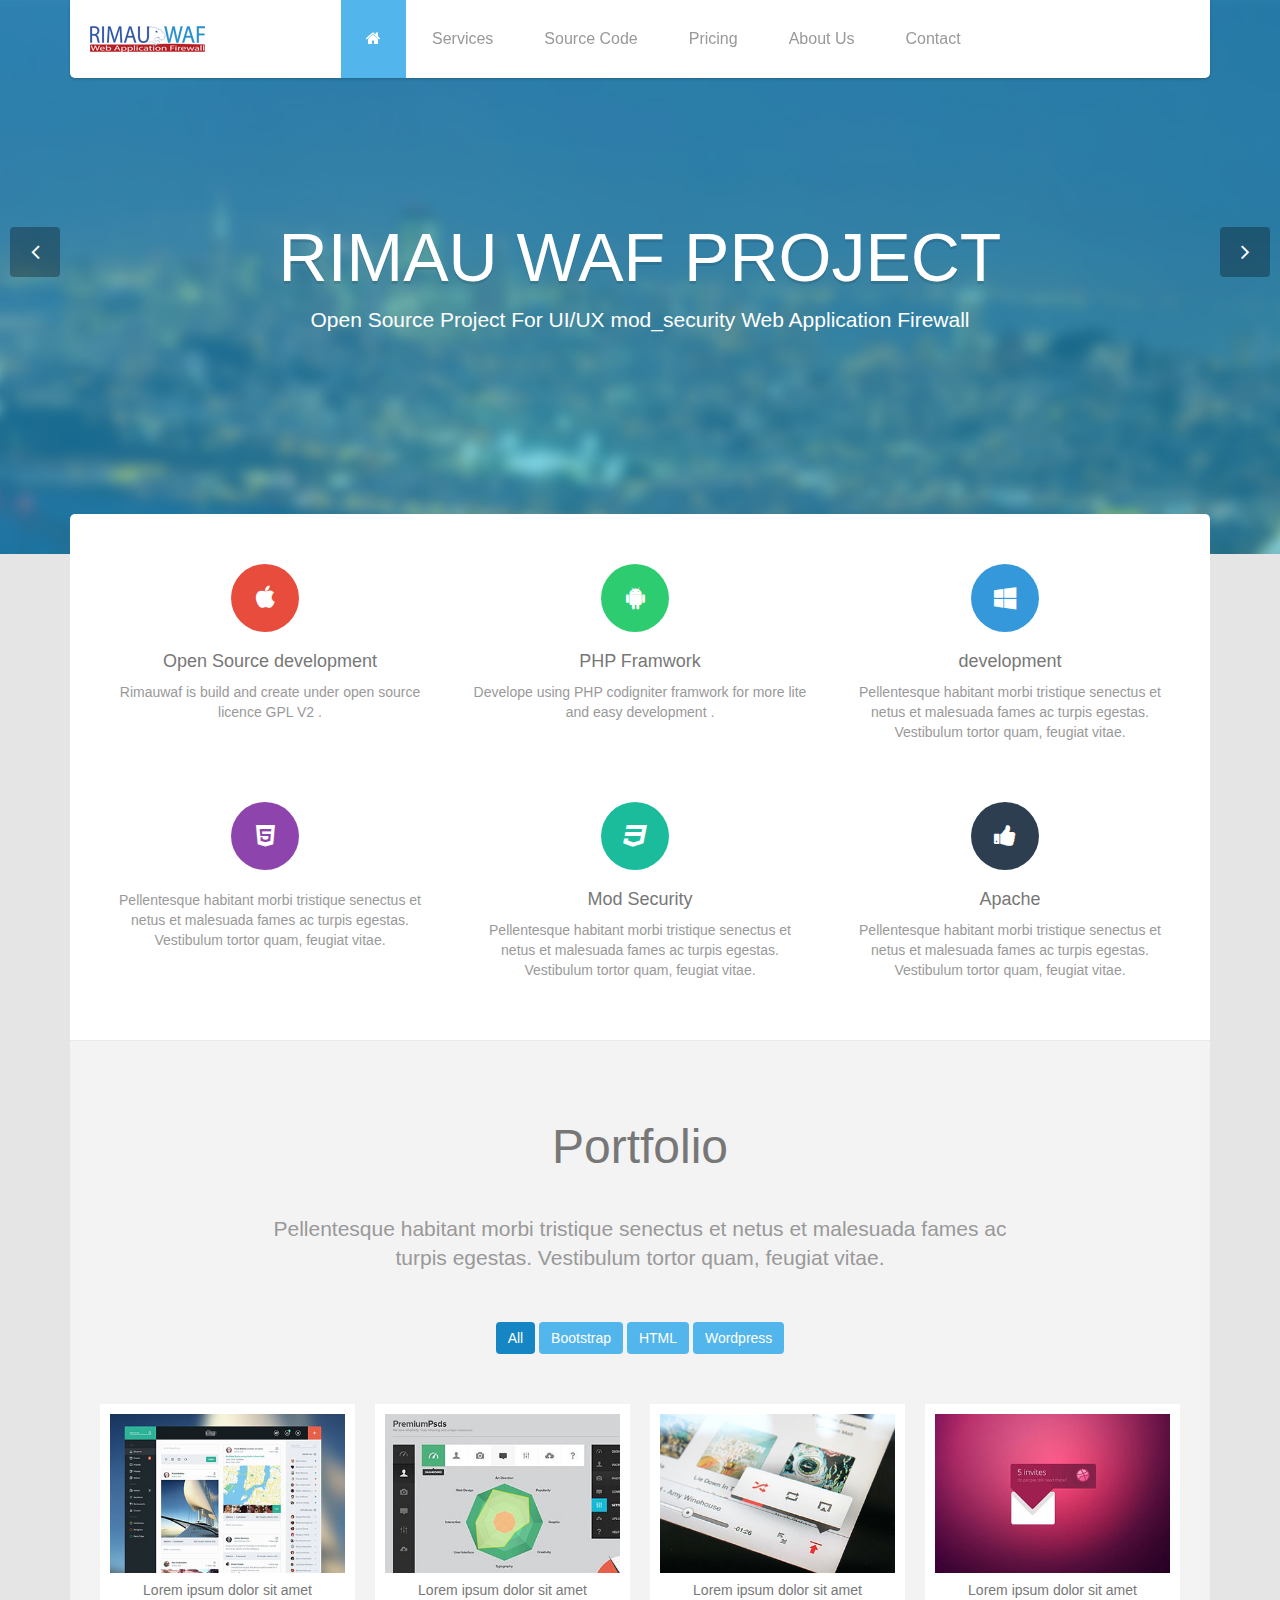
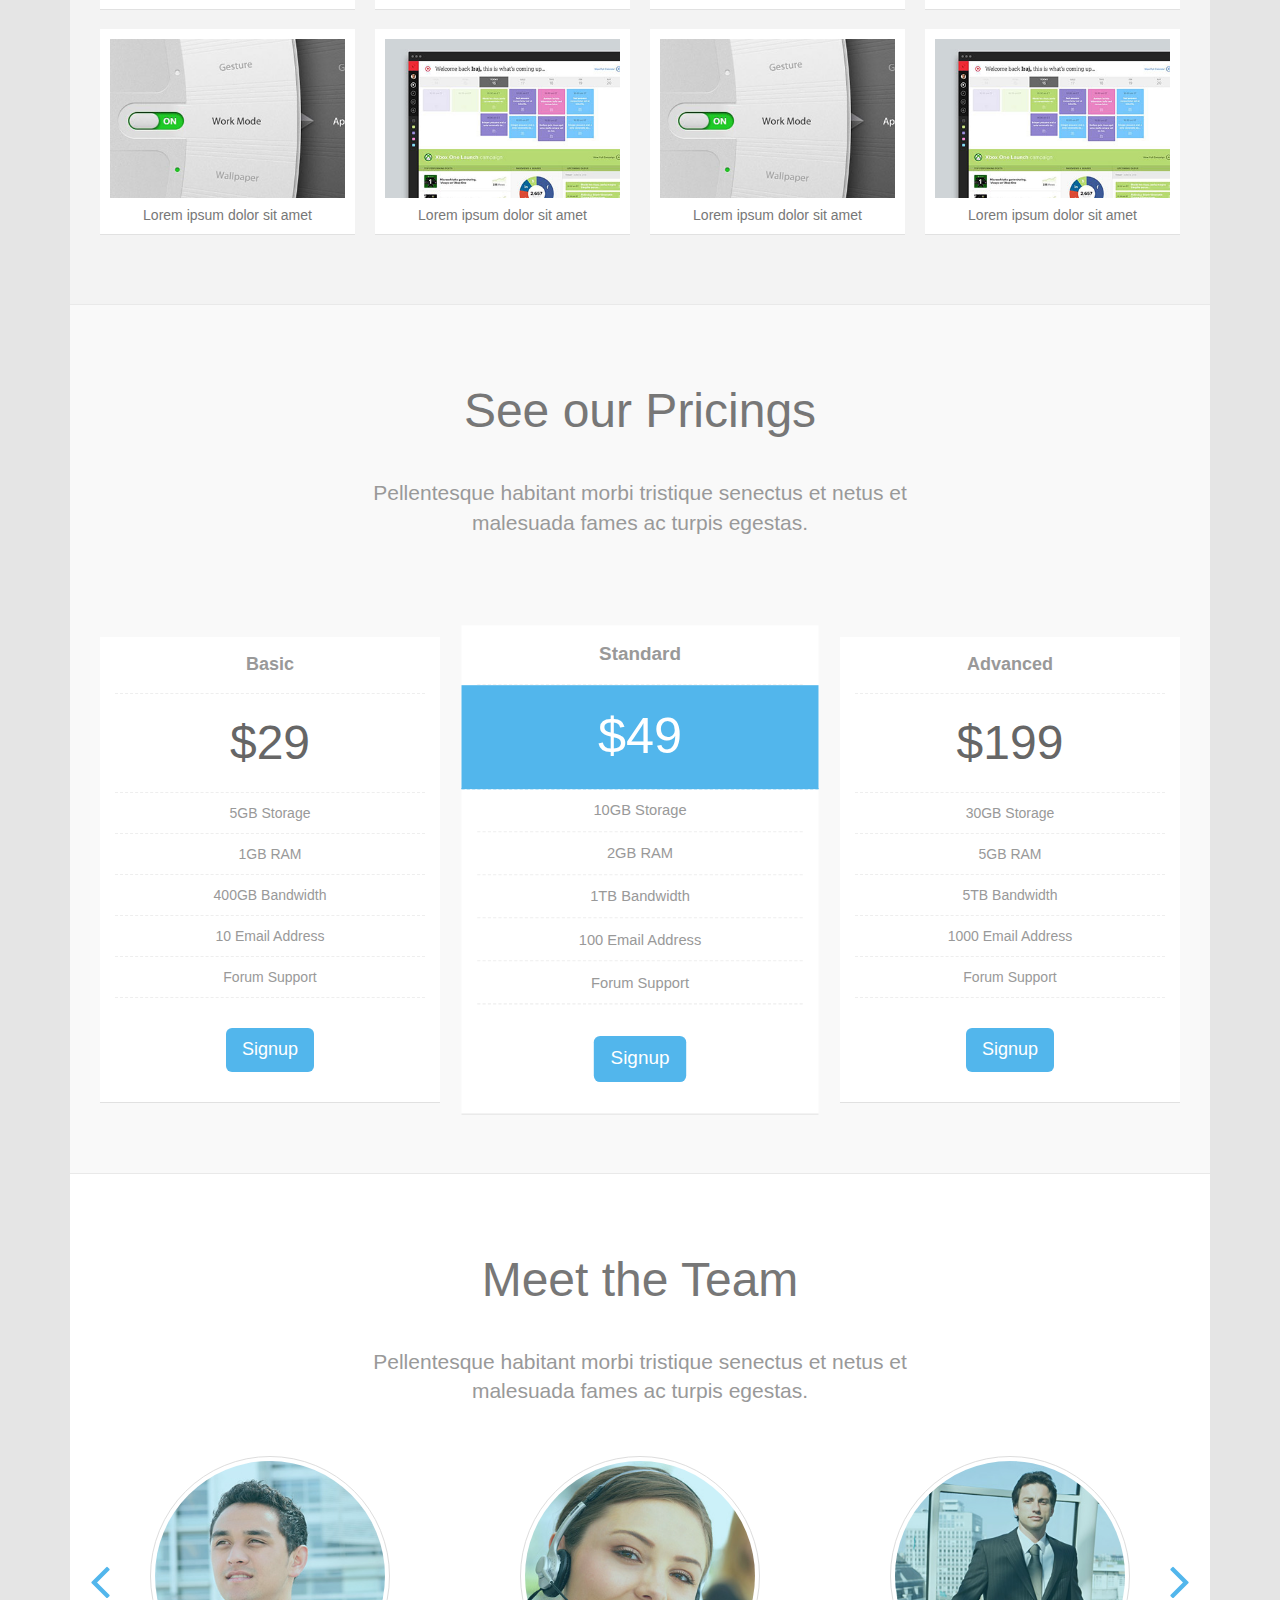
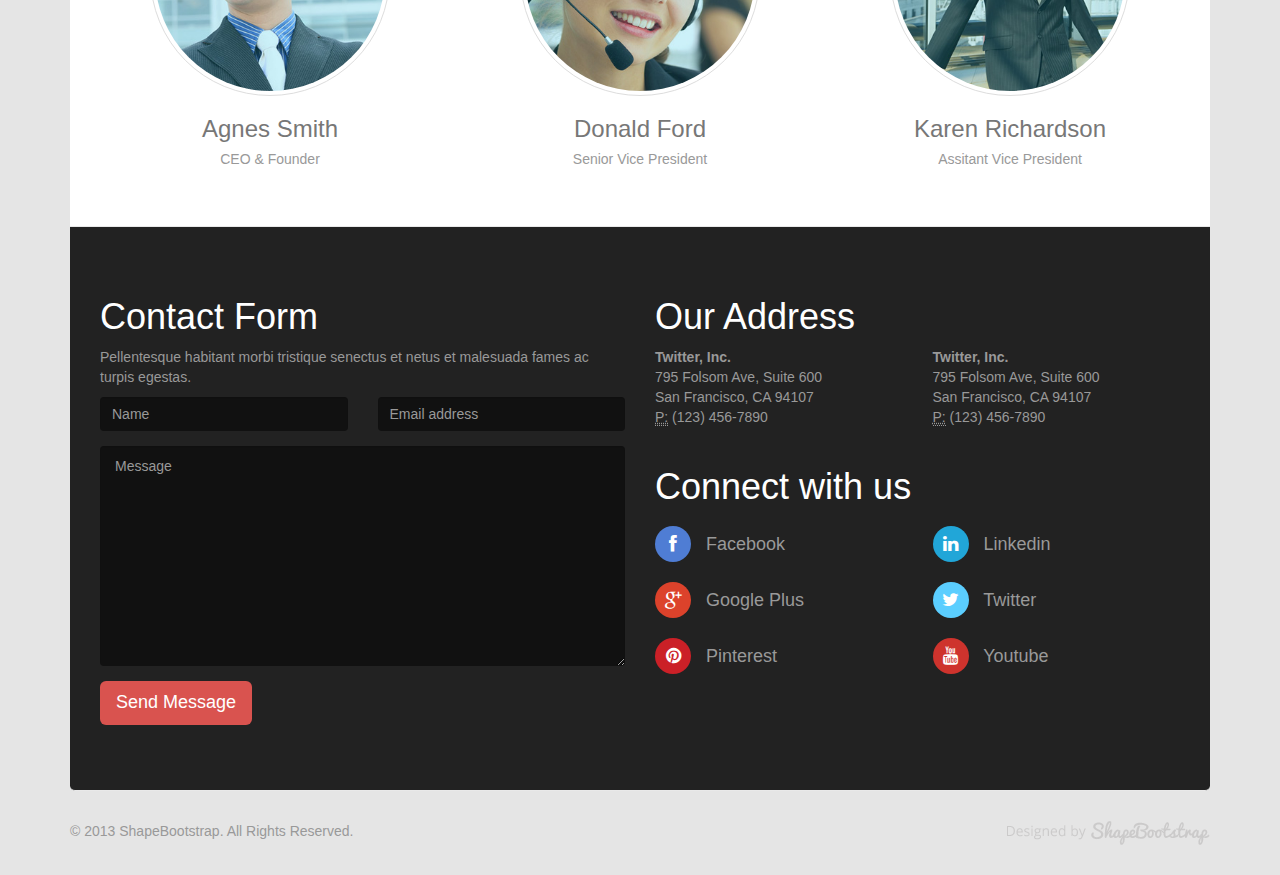
==== docs/index.html @ 344300c0 "new version" ====
<!DOCTYPE html>
<html lang="en">
<head>
    <meta charset="utf-8">
    <meta name="viewport" content="width=device-width, initial-scale=1.0">
    <meta name="description" content="">
    <meta name="author" content="">
    <title>Rimau Waf Project Page</title>
    <link href="css/bootstrap.min.css" rel="stylesheet">
    <link href="css/font-awesome.min.css" rel="stylesheet">
    <link href="css/prettyPhoto.css" rel="stylesheet">
    <link href="css/main.css" rel="stylesheet">
    <!--[if lt IE 9]>
    <script src="js/html5shiv.js"></script>
    <script src="js/respond.min.js"></script>
    <![endif]-->
    <link rel="shortcut icon" href="images/ico/favicon.ico">
    <link rel="apple-touch-icon-precomposed" sizes="144x144" href="images/ico/apple-touch-icon-144-precomposed.png">
    <link rel="apple-touch-icon-precomposed" sizes="114x114" href="images/ico/apple-touch-icon-114-precomposed.png">
    <link rel="apple-touch-icon-precomposed" sizes="72x72" href="images/ico/apple-touch-icon-72-precomposed.png">
    <link rel="apple-touch-icon-precomposed" href="images/ico/apple-touch-icon-57-precomposed.png">
</head><!--/head-->

<body data-spy="scroll" data-target="#navbar" data-offset="0">
    <header id="header" role="banner">
        <div class="container">
            <div id="navbar" class="navbar navbar-default">
                <div class="navbar-header">
                    <button type="button" class="navbar-toggle" data-toggle="collapse" data-target=".navbar-collapse">
                        <span class="sr-only">Toggle navigation</span>
                        <span class="icon-bar"></span>
                        <span class="icon-bar"></span>
                        <span class="icon-bar"></span>
                    </button>
                    <a class="navbar-brand" href="index.html"></a>
                </div>
                <div class="collapse navbar-collapse">
                    <ul class="nav navbar-nav">
                        <li class="active"><a href="#main-slider"><i class="icon-home"></i></a></li>
                        <li><a href="#services">Services</a></li>
                        <li><a href="#portfolio">Source Code</a></li>
                        <li><a href="#pricing">Pricing</a></li>
                        <li><a href="#about-us">About Us</a></li>
                        <li><a href="#contact">Contact</a></li>
                    </ul>
                </div>
            </div>
        </div>
    </header><!--/#header-->

    <section id="main-slider" class="carousel">
        <div class="carousel-inner">
            <div class="item active">
                <div class="container">
                    <div class="carousel-content">
                        <h1>RIMAU WAF PROJECT</h1>
                        <p class="lead">Open Source Project For UI/UX mod_security Web Application Firewall</p>
                    </div>
                </div>
            </div><!--/.item-->
            <div class="item">
                <div class="container">
                    <div class="carousel-content">
                        <h1>tunnelbiz.com</h1>
                        <p class="lead"> Open Source project by tunnelbiz <br>malaysia</p>
                    </div>
                </div>
            </div><!--/.item-->
        </div><!--/.carousel-inner-->
        <a class="prev" href="#main-slider" data-slide="prev"><i class="icon-angle-left"></i></a>
        <a class="next" href="#main-slider" data-slide="next"><i class="icon-angle-right"></i></a>
    </section><!--/#main-slider-->

    <section id="services">
        <div class="container">
            <div class="box first">
                <div class="row">
                    <div class="col-md-4 col-sm-6">
                        <div class="center">
                            <i class="icon-apple icon-md icon-color1"></i>
                            <h4>Open Source development</h4>
                            <p>Rimauwaf is build and create under open source licence GPL V2 .</p>
                        </div>
                    </div><!--/.col-md-4-->
                    <div class="col-md-4 col-sm-6">
                        <div class="center">
                            <i class="icon-android icon-md icon-color2"></i>
                            <h4> PHP Framwork </h4>
                            <p>Develope using PHP codigniter framwork for more lite and easy development .</p>
                        </div>
                    </div><!--/.col-md-4-->
                    <div class="col-md-4 col-sm-6">
                        <div class="center">
                            <i class="icon-windows icon-md icon-color3"></i>
                            <h4> development</h4>
                            <p>Pellentesque habitant morbi tristique senectus et netus et malesuada fames ac turpis egestas. Vestibulum tortor quam, feugiat vitae.</p>
                        </div>
                    </div><!--/.col-md-4-->
                    <div class="col-md-4 col-sm-6">
                        <div class="center">
                            <i class="icon-html5 icon-md icon-color4"></i>
                            <h4></h4>
                            <p>Pellentesque habitant morbi tristique senectus et netus et malesuada fames ac turpis egestas. Vestibulum tortor quam, feugiat vitae.</p>
                        </div>
                    </div><!--/.col-md-4-->
                    <div class="col-md-4 col-sm-6">
                        <div class="center">
                            <i class="icon-css3 icon-md icon-color5"></i>
                            <h4>Mod Security</h4>
                            <p>Pellentesque habitant morbi tristique senectus et netus et malesuada fames ac turpis egestas. Vestibulum tortor quam, feugiat vitae.</p>
                        </div>
                    </div><!--/.col-md-4-->
                    <div class="col-md-4 col-sm-6">
                        <div class="center">
                            <i class="icon-thumbs-up icon-md icon-color6"></i>
                            <h4>Apache</h4>
                            <p>Pellentesque habitant morbi tristique senectus et netus et malesuada fames ac turpis egestas. Vestibulum tortor quam, feugiat vitae.</p>
                        </div>
                    </div><!--/.col-md-4-->
                </div><!--/.row-->
            </div><!--/.box-->
        </div><!--/.container-->
    </section><!--/#services-->

    <section id="portfolio">
        <div class="container">
            <div class="box">
                <div class="center gap">
                    <h2>Portfolio</h2>
                    <p class="lead">Pellentesque habitant morbi tristique senectus et netus et malesuada fames ac<br>turpis egestas. Vestibulum tortor quam, feugiat vitae.</p>
                </div><!--/.center-->
                <ul class="portfolio-filter">
                    <li><a class="btn btn-primary active" href="#" data-filter="*">All</a></li>
                    <li><a class="btn btn-primary" href="#" data-filter=".bootstrap">Bootstrap</a></li>
                    <li><a class="btn btn-primary" href="#" data-filter=".html">HTML</a></li>
                    <li><a class="btn btn-primary" href="#" data-filter=".wordpress">Wordpress</a></li>
                </ul><!--/#portfolio-filter-->
                <ul class="portfolio-items col-4">
                    <li class="portfolio-item apps">
                        <div class="item-inner">
                            <div class="portfolio-image">
                                <img src="images/portfolio/thumb/item1.jpg" alt="">
                                <div class="overlay">
                                    <a class="preview btn btn-danger" title="Lorem ipsum dolor sit amet" href="images/portfolio/full/item1.jpg"><i class="icon-eye-open"></i></a>             
                                </div>
                            </div>
                            <h5>Lorem ipsum dolor sit amet</h5>
                        </div>
                    </li><!--/.portfolio-item-->
                    <li class="portfolio-item joomla bootstrap">
                        <div class="item-inner">
                            <div class="portfolio-image">
                                <img src="images/portfolio/thumb/item2.jpg" alt="">
                                <div class="overlay">
                                    <a class="preview btn btn-danger" title="Lorem ipsum dolor sit amet" href="images/portfolio/full/item2.jpg"><i class="icon-eye-open"></i></a>  
                                </div>
                            </div> 
                            <h5>Lorem ipsum dolor sit amet</h5>         
                        </div>
                    </li><!--/.portfolio-item-->
                    <li class="portfolio-item bootstrap wordpress">
                        <div class="item-inner">
                            <div class="portfolio-image">
                                <img src="images/portfolio/thumb/item3.jpg" alt="">
                                <div class="overlay">
                                    <a class="preview btn btn-danger" title="Lorem ipsum dolor sit amet" href="images/portfolio/full/item3.jpg"><i class="icon-eye-open"></i></a>        
                                </div> 
                            </div>
                            <h5>Lorem ipsum dolor sit amet</h5>          
                        </div>           
                    </li><!--/.portfolio-item-->
                    <li class="portfolio-item joomla wordpress apps">
                        <div class="item-inner">
                            <div class="portfolio-image">
                                <img src="images/portfolio/thumb/item4.jpg" alt="">
                                <div class="overlay">
                                    <a class="preview btn btn-danger" title="Lorem ipsum dolor sit amet" href="images/portfolio/full/item4.jpg"><i class="icon-eye-open"></i></a>          
                                </div>   
                            </div>
                            <h5>Lorem ipsum dolor sit amet</h5>        
                        </div>           
                    </li><!--/.portfolio-item-->
                    <li class="portfolio-item joomla html">
                        <div class="item-inner">
                            <div class="portfolio-image">
                                <img src="images/portfolio/thumb/item5.jpg" alt="">
                                <div class="overlay">
                                    <a class="preview btn btn-danger" title="Lorem ipsum dolor sit amet" href="images/portfolio/full/item5.jpg"><i class="icon-eye-open"></i></a>          
                                </div>  
                            </div>
                            <h5>Lorem ipsum dolor sit amet</h5>  
                        </div>       
                    </li><!--/.portfolio-item-->
                    <li class="portfolio-item wordpress html">
                        <div class="item-inner">
                            <div class="portfolio-image">
                                <img src="images/portfolio/thumb/item6.jpg" alt="">
                                <div class="overlay">
                                    <a class="preview btn btn-danger" title="Lorem ipsum dolor sit amet" href="images/portfolio/full/item6.jpg"><i class="icon-eye-open"></i></a>           
                                </div>  
                            </div>
                            <h5>Lorem ipsum dolor sit amet</h5>         
                        </div>           
                    </li><!--/.portfolio-item-->
                    <li class="portfolio-item joomla html">
                        <div class="item-inner">
                            <div class="portfolio-image">
                                <img src="images/portfolio/thumb/item5.jpg" alt="">
                                <div class="overlay">
                                    <a class="preview btn btn-danger" title="Lorem ipsum dolor sit amet" href="images/portfolio/full/item5.jpg"><i class="icon-eye-open"></i></a>          
                                </div>  
                            </div>
                            <h5>Lorem ipsum dolor sit amet</h5>  
                        </div>       
                    </li><!--/.portfolio-item-->
                    <li class="portfolio-item wordpress html">
                        <div class="item-inner">
                            <div class="portfolio-image">
                                <img src="images/portfolio/thumb/item6.jpg" alt="">
                                <div class="overlay">
                                    <a class="preview btn btn-danger" title="Lorem ipsum dolor sit amet" href="images/portfolio/full/item6.jpg"><i class="icon-eye-open"></i></a>           
                                </div>   
                            </div>
                            <h5>Lorem ipsum dolor sit amet</h5>        
                        </div>         
                    </li><!--/.portfolio-item-->
                </ul>   
            </div><!--/.box-->
        </div><!--/.container-->
    </section><!--/#portfolio-->

    <section id="pricing">
        <div class="container">
            <div class="box">
                <div class="center">
                    <h2>See our Pricings</h2>
                    <p class="lead">Pellentesque habitant morbi tristique senectus et netus et <br>malesuada fames ac turpis egestas.</p>
                </div><!--/.center-->   
                <div class="big-gap"></div>
                <div id="pricing-table" class="row">
                    <div class="col-sm-4">
                        <ul class="plan">
                            <li class="plan-name">Basic</li>
                            <li class="plan-price">$29</li>
                            <li>5GB Storage</li>
                            <li>1GB RAM</li>
                            <li>400GB Bandwidth</li>
                            <li>10 Email Address</li>
                            <li>Forum Support</li>
                            <li class="plan-action"><a href="#" class="btn btn-primary btn-lg">Signup</a></li>
                        </ul>
                    </div><!--/.col-sm-4-->
                    <div class="col-sm-4">
                        <ul class="plan featured">
                            <li class="plan-name">Standard</li>
                            <li class="plan-price">$49</li>
                            <li>10GB Storage</li>
                            <li>2GB RAM</li>
                            <li>1TB Bandwidth</li>
                            <li>100 Email Address</li>
                            <li>Forum Support</li>
                            <li class="plan-action"><a href="#" class="btn btn-primary btn-lg">Signup</a></li>
                        </ul>
                    </div><!--/.col-sm-4-->
                    <div class="col-sm-4">
                        <ul class="plan">
                            <li class="plan-name">Advanced</li>
                            <li class="plan-price">$199</li>
                            <li>30GB Storage</li>
                            <li>5GB RAM</li>
                            <li>5TB Bandwidth</li>
                            <li>1000 Email Address</li>
                            <li>Forum Support</li>
                            <li class="plan-action"><a href="#" class="btn btn-primary btn-lg">Signup</a></li>
                        </ul>
                    </div><!--/.col-sm-4-->
                </div> 
            </div> 
        </div>
    </section><!--/#pricing-->

    <section id="about-us">
        <div class="container">
            <div class="box">
                <div class="center">
                    <h2>Meet the Team</h2>
                    <p class="lead">Pellentesque habitant morbi tristique senectus et netus et<br>malesuada fames ac turpis egestas.</p>
                </div>
                <div class="gap"></div>
                <div id="team-scroller" class="carousel scale">
                    <div class="carousel-inner">
                        <div class="item active">
                            <div class="row">
                                <div class="col-sm-4">
                                    <div class="member">
                                        <p><img class="img-responsive img-thumbnail img-circle" src="images/team1.jpg" alt="" ></p>
                                        <h3>Agnes Smith<small class="designation">CEO &amp; Founder</small></h3>
                                    </div>
                                </div>
                                <div class="col-sm-4">
                                    <div class="member">
                                        <p><img class="img-responsive img-thumbnail img-circle" src="images/team2.jpg" alt="" ></p>
                                        <h3>Donald Ford<small class="designation">Senior Vice President</small></h3>
                                    </div>
                                </div>        
                                <div class="col-sm-4">
                                    <div class="member">
                                        <p><img class="img-responsive img-thumbnail img-circle" src="images/team3.jpg" alt="" ></p>
                                        <h3>Karen Richardson<small class="designation">Assitant Vice President</small></h3>
                                    </div>
                                </div>
                            </div>
                        </div>
                        <div class="item">
                            <div class="row">
                                <div class="col-sm-4">
                                    <div class="member">
                                        <p><img class="img-responsive img-thumbnail img-circle" src="images/team3.jpg" alt="" ></p>
                                        <h3>David Robbins<small class="designation">Co-Founder</small></h3>
                                    </div>
                                </div>   
                                <div class="col-sm-4">
                                    <div class="member">
                                        <p><img class="img-responsive img-thumbnail img-circle" src="images/team1.jpg" alt="" ></p>
                                        <h3>Philip Mejia<small class="designation">Marketing Manager</small></h3>
                                    </div>
                                </div>     
                                <div class="col-sm-4">
                                    <div class="member">
                                        <p><img class="img-responsive img-thumbnail img-circle" src="images/team2.jpg" alt="" ></p>
                                        <h3>Charles Erickson<small class="designation">Support Manager</small></h3>
                                    </div>
                                </div>
                            </div>
                        </div>
                    </div>
                    <a class="left-arrow" href="#team-scroller" data-slide="prev">
                        <i class="icon-angle-left icon-4x"></i>
                    </a>
                    <a class="right-arrow" href="#team-scroller" data-slide="next">
                        <i class="icon-angle-right icon-4x"></i>
                    </a>
                </div><!--/.carousel-->
            </div><!--/.box-->
        </div><!--/.container-->
    </section><!--/#about-us-->

    <section id="contact">
        <div class="container">
            <div class="box last">
                <div class="row">
                    <div class="col-sm-6">
                        <h1>Contact Form</h1>
                        <p>Pellentesque habitant morbi tristique senectus et netus et malesuada fames ac turpis egestas.</p>
                        <div class="status alert alert-success" style="display: none"></div>
                        <form id="main-contact-form" class="contact-form" name="contact-form" method="post" action="sendemail.php" role="form">
                            <div class="row">
                                <div class="col-sm-6">
                                    <div class="form-group">
                                        <input type="text" class="form-control" required="required" placeholder="Name">
                                    </div>
                                </div>
                                <div class="col-sm-6">
                                    <div class="form-group">
                                        <input type="text" class="form-control" required="required" placeholder="Email address">
                                    </div>
                                </div>
                            </div>
                            <div class="row">
                                <div class="col-sm-12">
                                    <div class="form-group">
                                        <textarea name="message" id="message" required="required" class="form-control" rows="8" placeholder="Message"></textarea>
                                    </div>
                                    <div class="form-group">
                                        <button type="submit" class="btn btn-danger btn-lg">Send Message</button>
                                    </div>
                                </div>
                            </div>
                        </form>
                    </div><!--/.col-sm-6-->
                    <div class="col-sm-6">
                        <h1>Our Address</h1>
                        <div class="row">
                            <div class="col-md-6">
                                <address>
                                    <strong>Twitter, Inc.</strong><br>
                                    795 Folsom Ave, Suite 600<br>
                                    San Francisco, CA 94107<br>
                                    <abbr title="Phone">P:</abbr> (123) 456-7890
                                </address>
                            </div>
                            <div class="col-md-6">
                                <address>
                                    <strong>Twitter, Inc.</strong><br>
                                    795 Folsom Ave, Suite 600<br>
                                    San Francisco, CA 94107<br>
                                    <abbr title="Phone">P:</abbr> (123) 456-7890
                                </address>
                            </div>
                        </div>
                        <h1>Connect with us</h1>
                        <div class="row">
                            <div class="col-md-6">
                                <ul class="social">
                                    <li><a href="#"><i class="icon-facebook icon-social"></i> Facebook</a></li>
                                    <li><a href="#"><i class="icon-google-plus icon-social"></i> Google Plus</a></li>
                                    <li><a href="#"><i class="icon-pinterest icon-social"></i> Pinterest</a></li>
                                </ul>
                            </div>
                            <div class="col-md-6">
                                <ul class="social">
                                    <li><a href="#"><i class="icon-linkedin icon-social"></i> Linkedin</a></li>
                                    <li><a href="#"><i class="icon-twitter icon-social"></i> Twitter</a></li>
                                    <li><a href="#"><i class="icon-youtube icon-social"></i> Youtube</a></li>
                                </ul>
                            </div>
                        </div>
                    </div><!--/.col-sm-6-->
                </div><!--/.row-->
            </div><!--/.box-->
        </div><!--/.container-->
    </section><!--/#contact-->

    <footer id="footer">
        <div class="container">
            <div class="row">
                <div class="col-sm-6">
                    &copy; 2013 <a target="_blank" href="http://shapebootstrap.net/" title="Free Twitter Bootstrap WordPress Themes and HTML templates">ShapeBootstrap</a>. All Rights Reserved.
                </div>
                <div class="col-sm-6">
                    <img class="pull-right" src="images/shapebootstrap.png" alt="ShapeBootstrap" title="ShapeBootstrap">
                </div>
            </div>
        </div>
    </footer><!--/#footer-->

    <script src="js/jquery.js"></script>
    <script src="js/bootstrap.min.js"></script>
    <script src="js/jquery.isotope.min.js"></script>
    <script src="js/jquery.prettyPhoto.js"></script>
    <script src="js/main.js"></script>
</body>
</html>
---- docs/css/prettyPhoto.css ----
div.pp_default .pp_top,div.pp_default .pp_top .pp_middle,div.pp_default .pp_top .pp_left,div.pp_default .pp_top .pp_right,div.pp_default .pp_bottom,div.pp_default .pp_bottom .pp_left,div.pp_default .pp_bottom .pp_middle,div.pp_default .pp_bottom .pp_right{height:13px}
div.pp_default .pp_top .pp_left{background:url(../images/prettyPhoto/default/sprite.png) -78px -93px no-repeat}
div.pp_default .pp_top .pp_middle{background:url(../images/prettyPhoto/default/sprite_x.png) top left repeat-x}
div.pp_default .pp_top .pp_right{background:url(../images/prettyPhoto/default/sprite.png) -112px -93px no-repeat}
div.pp_default .pp_content .ppt{color:#f8f8f8}
div.pp_default .pp_content_container .pp_left{background:url(../images/prettyPhoto/default/sprite_y.png) -7px 0 repeat-y;padding-left:13px}
div.pp_default .pp_content_container .pp_right{background:url(../images/prettyPhoto/default/sprite_y.png) top right repeat-y;padding-right:13px}
div.pp_default .pp_next:hover{background:url(../images/prettyPhoto/default/sprite_next.png) center right no-repeat;cursor:pointer}
div.pp_default .pp_previous:hover{background:url(../images/prettyPhoto/default/sprite_prev.png) center left no-repeat;cursor:pointer}
div.pp_default .pp_expand{background:url(../images/prettyPhoto/default/sprite.png) 0 -29px no-repeat;cursor:pointer;width:28px;height:28px}
div.pp_default .pp_expand:hover{background:url(../images/prettyPhoto/default/sprite.png) 0 -56px no-repeat;cursor:pointer}
div.pp_default .pp_contract{background:url(../images/prettyPhoto/default/sprite.png) 0 -84px no-repeat;cursor:pointer;width:28px;height:28px}
div.pp_default .pp_contract:hover{background:url(../images/prettyPhoto/default/sprite.png) 0 -113px no-repeat;cursor:pointer}
div.pp_default .pp_close{width:30px;height:30px;background:url(../images/prettyPhoto/default/sprite.png) 2px 1px no-repeat;cursor:pointer}
div.pp_default .pp_gallery ul li a{background:url(../images/prettyPhoto/default/default_thumb.png) center center #f8f8f8;border:1px solid #aaa}
div.pp_default .pp_social{margin-top:7px}
div.pp_default .pp_gallery a.pp_arrow_previous,div.pp_default .pp_gallery a.pp_arrow_next{position:static;left:auto}
div.pp_default .pp_nav .pp_play,div.pp_default .pp_nav .pp_pause{background:url(../images/prettyPhoto/default/sprite.png) -51px 1px no-repeat;height:30px;width:30px}
div.pp_default .pp_nav .pp_pause{background-position:-51px -29px}
div.pp_default a.pp_arrow_previous,div.pp_default a.pp_arrow_next{background:url(../images/prettyPhoto/default/sprite.png) -31px -3px no-repeat;height:20px;width:20px;margin:4px 0 0}
div.pp_default a.pp_arrow_next{left:52px;background-position:-82px -3px}
div.pp_default .pp_content_container .pp_details{margin-top:5px}
div.pp_default .pp_nav{clear:none;height:30px;width:110px;position:relative}
div.pp_default .pp_nav .currentTextHolder{font-family:Georgia;font-style:italic;color:#999;font-size:11px;left:75px;line-height:25px;position:absolute;top:2px;margin:0;padding:0 0 0 10px}
div.pp_default .pp_close:hover,div.pp_default .pp_nav .pp_play:hover,div.pp_default .pp_nav .pp_pause:hover,div.pp_default .pp_arrow_next:hover,div.pp_default .pp_arrow_previous:hover{opacity:0.7}
div.pp_default .pp_description{font-size:11px;font-weight:700;line-height:14px;margin:5px 50px 5px 0}
div.pp_default .pp_bottom .pp_left{background:url(../images/prettyPhoto/default/sprite.png) -78px -127px no-repeat}
div.pp_default .pp_bottom .pp_middle{background:url(../images/prettyPhoto/default/sprite_x.png) bottom left repeat-x}
div.pp_default .pp_bottom .pp_right{background:url(../images/prettyPhoto/default/sprite.png) -112px -127px no-repeat}
div.pp_default .pp_loaderIcon{background:url(../images/prettyPhoto/default/loader.gif) center center no-repeat}
div.light_rounded .pp_top .pp_left{background:url(../images/prettyPhoto/light_rounded/sprite.png) -88px -53px no-repeat}
div.light_rounded .pp_top .pp_right{background:url(../images/prettyPhoto/light_rounded/sprite.png) -110px -53px no-repeat}
div.light_rounded .pp_next:hover{background:url(../images/prettyPhoto/light_rounded/btnNext.png) center right no-repeat;cursor:pointer}
div.light_rounded .pp_previous:hover{background:url(../images/prettyPhoto/light_rounded/btnPrevious.png) center left no-repeat;cursor:pointer}
div.light_rounded .pp_expand{background:url(../images/prettyPhoto/light_rounded/sprite.png) -31px -26px no-repeat;cursor:pointer}
div.light_rounded .pp_expand:hover{background:url(../images/prettyPhoto/light_rounded/sprite.png) -31px -47px no-repeat;cursor:pointer}
div.light_rounded .pp_contract{background:url(../images/prettyPhoto/light_rounded/sprite.png) 0 -26px no-repeat;cursor:pointer}
div.light_rounded .pp_contract:hover{background:url(../images/prettyPhoto/light_rounded/sprite.png) 0 -47px no-repeat;cursor:pointer}
div.light_rounded .pp_close{width:75px;height:22px;background:url(../images/prettyPhoto/light_rounded/sprite.png) -1px -1px no-repeat;cursor:pointer}
div.light_rounded .pp_nav .pp_play{background:url(../images/prettyPhoto/light_rounded/sprite.png) -1px -100px no-repeat;height:15px;width:14px}
div.light_rounded .pp_nav .pp_pause{background:url(../images/prettyPhoto/light_rounded/sprite.png) -24px -100px no-repeat;height:15px;width:14px}
div.light_rounded .pp_arrow_previous{background:url(../images/prettyPhoto/light_rounded/sprite.png) 0 -71px no-repeat}
div.light_rounded .pp_arrow_next{background:url(../images/prettyPhoto/light_rounded/sprite.png) -22px -71px no-repeat}
div.light_rounded .pp_bottom .pp_left{background:url(../images/prettyPhoto/light_rounded/sprite.png) -88px -80px no-repeat}
div.light_rounded .pp_bottom .pp_right{background:url(../images/prettyPhoto/light_rounded/sprite.png) -110px -80px no-repeat}
div.dark_rounded .pp_top .pp_left{background:url(../images/prettyPhoto/dark_rounded/sprite.png) -88px -53px no-repeat}
div.dark_rounded .pp_top .pp_right{background:url(../images/prettyPhoto/dark_rounded/sprite.png) -110px -53px no-repeat}
div.dark_rounded .pp_content_container .pp_left{background:url(../images/prettyPhoto/dark_rounded/contentPattern.png) top left repeat-y}
div.dark_rounded .pp_content_container .pp_right{background:url(../images/prettyPhoto/dark_rounded/contentPattern.png) top right repeat-y}
div.dark_rounded .pp_next:hover{background:url(../images/prettyPhoto/dark_rounded/btnNext.png) center right no-repeat;cursor:pointer}
div.dark_rounded .pp_previous:hover{background:url(../images/prettyPhoto/dark_rounded/btnPrevious.png) center left no-repeat;cursor:pointer}
div.dark_rounded .pp_expand{background:url(../images/prettyPhoto/dark_rounded/sprite.png) -31px -26px no-repeat;cursor:pointer}
div.dark_rounded .pp_expand:hover{background:url(../images/prettyPhoto/dark_rounded/sprite.png) -31px -47px no-repeat;cursor:pointer}
div.dark_rounded .pp_contract{background:url(../images/prettyPhoto/dark_rounded/sprite.png) 0 -26px no-repeat;cursor:pointer}
div.dark_rounded .pp_contract:hover{background:url(../images/prettyPhoto/dark_rounded/sprite.png) 0 -47px no-repeat;cursor:pointer}
div.dark_rounded .pp_close{width:75px;height:22px;background:url(../images/prettyPhoto/dark_rounded/sprite.png) -1px -1px no-repeat;cursor:pointer}
div.dark_rounded .pp_description{margin-right:85px;color:#fff}
div.dark_rounded .pp_nav .pp_play{background:url(../images/prettyPhoto/dark_rounded/sprite.png) -1px -100px no-repeat;height:15px;width:14px}
div.dark_rounded .pp_nav .pp_pause{background:url(../images/prettyPhoto/dark_rounded/sprite.png) -24px -100px no-repeat;height:15px;width:14px}
div.dark_rounded .pp_arrow_previous{background:url(../images/prettyPhoto/dark_rounded/sprite.png) 0 -71px no-repeat}
div.dark_rounded .pp_arrow_next{background:url(../images/prettyPhoto/dark_rounded/sprite.png) -22px -71px no-repeat}
div.dark_rounded .pp_bottom .pp_left{background:url(../images/prettyPhoto/dark_rounded/sprite.png) -88px -80px no-repeat}
div.dark_rounded .pp_bottom .pp_right{background:url(../images/prettyPhoto/dark_rounded/sprite.png) -110px -80px no-repeat}
div.dark_rounded .pp_loaderIcon{background:url(../images/prettyPhoto/dark_rounded/loader.gif) center center no-repeat}
div.dark_square .pp_left,div.dark_square .pp_middle,div.dark_square .pp_right,div.dark_square .pp_content{background:#000}
div.dark_square .pp_description{color:#fff;margin:0 85px 0 0}
div.dark_square .pp_loaderIcon{background:url(../images/prettyPhoto/dark_square/loader.gif) center center no-repeat}
div.dark_square .pp_expand{background:url(../images/prettyPhoto/dark_square/sprite.png) -31px -26px no-repeat;cursor:pointer}
div.dark_square .pp_expand:hover{background:url(../images/prettyPhoto/dark_square/sprite.png) -31px -47px no-repeat;cursor:pointer}
div.dark_square .pp_contract{background:url(../images/prettyPhoto/dark_square/sprite.png) 0 -26px no-repeat;cursor:pointer}
div.dark_square .pp_contract:hover{background:url(../images/prettyPhoto/dark_square/sprite.png) 0 -47px no-repeat;cursor:pointer}
div.dark_square .pp_close{width:75px;height:22px;background:url(../images/prettyPhoto/dark_square/sprite.png) -1px -1px no-repeat;cursor:pointer}
div.dark_square .pp_nav{clear:none}
div.dark_square .pp_nav .pp_play{background:url(../images/prettyPhoto/dark_square/sprite.png) -1px -100px no-repeat;height:15px;width:14px}
div.dark_square .pp_nav .pp_pause{background:url(../images/prettyPhoto/dark_square/sprite.png) -24px -100px no-repeat;height:15px;width:14px}
div.dark_square .pp_arrow_previous{background:url(../images/prettyPhoto/dark_square/sprite.png) 0 -71px no-repeat}
div.dark_square .pp_arrow_next{background:url(../images/prettyPhoto/dark_square/sprite.png) -22px -71px no-repeat}
div.dark_square .pp_next:hover{background:url(../images/prettyPhoto/dark_square/btnNext.png) center right no-repeat;cursor:pointer}
div.dark_square .pp_previous:hover{background:url(../images/prettyPhoto/dark_square/btnPrevious.png) center left no-repeat;cursor:pointer}
div.light_square .pp_expand{background:url(../images/prettyPhoto/light_square/sprite.png) -31px -26px no-repeat;cursor:pointer}
div.light_square .pp_expand:hover{background:url(../images/prettyPhoto/light_square/sprite.png) -31px -47px no-repeat;cursor:pointer}
div.light_square .pp_contract{background:url(../images/prettyPhoto/light_square/sprite.png) 0 -26px no-repeat;cursor:pointer}
div.light_square .pp_contract:hover{background:url(../images/prettyPhoto/light_square/sprite.png) 0 -47px no-repeat;cursor:pointer}
div.light_square .pp_close{width:75px;height:22px;background:url(../images/prettyPhoto/light_square/sprite.png) -1px -1px no-repeat;cursor:pointer}
div.light_square .pp_nav .pp_play{background:url(../images/prettyPhoto/light_square/sprite.png) -1px -100px no-repeat;height:15px;width:14px}
div.light_square .pp_nav .pp_pause{background:url(../images/prettyPhoto/light_square/sprite.png) -24px -100px no-repeat;height:15px;width:14px}
div.light_square .pp_arrow_previous{background:url(../images/prettyPhoto/light_square/sprite.png) 0 -71px no-repeat}
div.light_square .pp_arrow_next{background:url(../images/prettyPhoto/light_square/sprite.png) -22px -71px no-repeat}
div.light_square .pp_next:hover{background:url(../images/prettyPhoto/light_square/btnNext.png) center right no-repeat;cursor:pointer}
div.light_square .pp_previous:hover{background:url(../images/prettyPhoto/light_square/btnPrevious.png) center left no-repeat;cursor:pointer}
div.facebook .pp_top .pp_left{background:url(../images/prettyPhoto/facebook/sprite.png) -88px -53px no-repeat}
div.facebook .pp_top .pp_middle{background:url(../images/prettyPhoto/facebook/contentPatternTop.png) top left repeat-x}
div.facebook .pp_top .pp_right{background:url(../images/prettyPhoto/facebook/sprite.png) -110px -53px no-repeat}
div.facebook .pp_content_container .pp_left{background:url(../images/prettyPhoto/facebook/contentPatternLeft.png) top left repeat-y}
div.facebook .pp_content_container .pp_right{background:url(../images/prettyPhoto/facebook/contentPatternRight.png) top right repeat-y}
div.facebook .pp_expand{background:url(../images/prettyPhoto/facebook/sprite.png) -31px -26px no-repeat;cursor:pointer}
div.facebook .pp_expand:hover{background:url(../images/prettyPhoto/facebook/sprite.png) -31px -47px no-repeat;cursor:pointer}
div.facebook .pp_contract{background:url(../images/prettyPhoto/facebook/sprite.png) 0 -26px no-repeat;cursor:pointer}
div.facebook .pp_contract:hover{background:url(../images/prettyPhoto/facebook/sprite.png) 0 -47px no-repeat;cursor:pointer}
div.facebook .pp_close{width:22px;height:22px;background:url(../images/prettyPhoto/facebook/sprite.png) -1px -1px no-repeat;cursor:pointer}
div.facebook .pp_description{margin:0 37px 0 0}
div.facebook .pp_loaderIcon{background:url(../images/prettyPhoto/facebook/loader.gif) center center no-repeat}
div.facebook .pp_arrow_previous{background:url(../images/prettyPhoto/facebook/sprite.png) 0 -71px no-repeat;height:22px;margin-top:0;width:22px}
div.facebook .pp_arrow_previous.disabled{background-position:0 -96px;cursor:default}
div.facebook .pp_arrow_next{background:url(../images/prettyPhoto/facebook/sprite.png) -32px -71px no-repeat;height:22px;margin-top:0;width:22px}
div.facebook .pp_arrow_next.disabled{background-position:-32px -96px;cursor:default}
div.facebook .pp_nav{margin-top:0}
div.facebook .pp_nav p{font-size:15px;padding:0 3px 0 4px}
div.facebook .pp_nav .pp_play{background:url(../images/prettyPhoto/facebook/sprite.png) -1px -123px no-repeat;height:22px;width:22px}
div.facebook .pp_nav .pp_pause{background:url(../images/prettyPhoto/facebook/sprite.png) -32px -123px no-repeat;height:22px;width:22px}
div.facebook .pp_next:hover{background:url(../images/prettyPhoto/facebook/btnNext.png) center right no-repeat;cursor:pointer}
div.facebook .pp_previous:hover{background:url(../images/prettyPhoto/facebook/btnPrevious.png) center left no-repeat;cursor:pointer}
div.facebook .pp_bottom .pp_left{background:url(../images/prettyPhoto/facebook/sprite.png) -88px -80px no-repeat}
div.facebook .pp_bottom .pp_middle{background:url(../images/prettyPhoto/facebook/contentPatternBottom.png) top left repeat-x}
div.facebook .pp_bottom .pp_right{background:url(../images/prettyPhoto/facebook/sprite.png) -110px -80px no-repeat}
div.pp_pic_holder a:focus{outline:none}
div.pp_overlay{background:#000;display:none;left:0;position:absolute;top:0;width:100%;z-index:9500}
div.pp_pic_holder{display:none;position:absolute;width:100px;z-index:10000}
.pp_content{height:40px;min-width:40px}
* html .pp_content{width:40px}
.pp_content_container{position:relative;text-align:left;width:100%}
.pp_content_container .pp_left{padding-left:20px}
.pp_content_container .pp_right{padding-right:20px}
.pp_content_container .pp_details{float:left;margin:10px 0 2px}
.pp_description{display:none;margin:0}
.pp_social{float:left;margin:0}
.pp_social .facebook{float:left;margin-left:5px;width:55px;overflow:hidden}
.pp_social .twitter{float:left}
.pp_nav{clear:right;float:left;margin:3px 10px 0 0}
.pp_nav p{float:left;white-space:nowrap;margin:2px 4px}
.pp_nav .pp_play,.pp_nav .pp_pause{float:left;margin-right:4px;text-indent:-10000px}
a.pp_arrow_previous,a.pp_arrow_next{display:block;float:left;height:15px;margin-top:3px;overflow:hidden;text-indent:-10000px;width:14px}
.pp_hoverContainer{position:absolute;top:0;width:100%;z-index:2000}
.pp_gallery{display:none;left:50%;margin-top:-50px;position:absolute;z-index:10000}
.pp_gallery div{float:left;overflow:hidden;position:relative}
.pp_gallery ul{float:left;height:35px;position:relative;white-space:nowrap;margin:0 0 0 5px;padding:0}
.pp_gallery ul a{border:1px rgba(0,0,0,0.5) solid;display:block;float:left;height:33px;overflow:hidden}
.pp_gallery ul a img{border:0}
.pp_gallery li{display:block;float:left;margin:0 5px 0 0;padding:0}
.pp_gallery li.default a{background:url(../images/prettyPhoto/facebook/default_thumbnail.gif) 0 0 no-repeat;display:block;height:33px;width:50px}
.pp_gallery .pp_arrow_previous,.pp_gallery .pp_arrow_next{margin-top:7px!important}
a.pp_next{background:url(../images/prettyPhoto/light_rounded/btnNext.png) 10000px 10000px no-repeat;display:block;float:right;height:100%;text-indent:-10000px;width:49%}
a.pp_previous{background:url(../images/prettyPhoto/light_rounded/btnNext.png) 10000px 10000px no-repeat;display:block;float:left;height:100%;text-indent:-10000px;width:49%}
a.pp_expand,a.pp_contract{cursor:pointer;display:none;height:20px;position:absolute;right:30px;text-indent:-10000px;top:10px;width:20px;z-index:20000}
a.pp_close{position:absolute;right:0;top:0;display:block;line-height:22px;text-indent:-10000px}
.pp_loaderIcon{display:block;height:24px;left:50%;position:absolute;top:50%;width:24px;margin:-12px 0 0 -12px}
#pp_full_res{line-height:1!important}
#pp_full_res .pp_inline{text-align:left}
#pp_full_res .pp_inline p{margin:0 0 15px}
div.ppt{color:#fff;display:none;font-size:17px;z-index:9999;margin:0 0 5px 15px}
div.pp_default .pp_content,div.light_rounded .pp_content{background-color:#fff}
div.pp_default #pp_full_res .pp_inline,div.light_rounded .pp_content .ppt,div.light_rounded #pp_full_res .pp_inline,div.light_square .pp_content .ppt,div.light_square #pp_full_res .pp_inline,div.facebook .pp_content .ppt,div.facebook #pp_full_res .pp_inline{color:#000}
div.pp_default .pp_gallery ul li a:hover,div.pp_default .pp_gallery ul li.selected a,.pp_gallery ul a:hover,.pp_gallery li.selected a{border-color:#fff}
div.pp_default .pp_details,div.light_rounded .pp_details,div.dark_rounded .pp_details,div.dark_square .pp_details,div.light_square .pp_details,div.facebook .pp_details{position:relative}
div.light_rounded .pp_top .pp_middle,div.light_rounded .pp_content_container .pp_left,div.light_rounded .pp_content_container .pp_right,div.light_rounded .pp_bottom .pp_middle,div.light_square .pp_left,div.light_square .pp_middle,div.light_square .pp_right,div.light_square .pp_content,div.facebook .pp_content{background:#fff}
div.light_rounded .pp_description,div.light_square .pp_description{margin-right:85px}
div.light_rounded .pp_gallery a.pp_arrow_previous,div.light_rounded .pp_gallery a.pp_arrow_next,div.dark_rounded .pp_gallery a.pp_arrow_previous,div.dark_rounded .pp_gallery a.pp_arrow_next,div.dark_square .pp_gallery a.pp_arrow_previous,div.dark_square .pp_gallery a.pp_arrow_next,div.light_square .pp_gallery a.pp_arrow_previous,div.light_square .pp_gallery a.pp_arrow_next{margin-top:12px!important}
div.light_rounded .pp_arrow_previous.disabled,div.dark_rounded .pp_arrow_previous.disabled,div.dark_square .pp_arrow_previous.disabled,div.light_square .pp_arrow_previous.disabled{background-position:0 -87px;cursor:default}
div.light_rounded .pp_arrow_next.disabled,div.dark_rounded .pp_arrow_next.disabled,div.dark_square .pp_arrow_next.disabled,div.light_square .pp_arrow_next.disabled{background-position:-22px -87px;cursor:default}
div.light_rounded .pp_loaderIcon,div.light_square .pp_loaderIcon{background:url(../images/prettyPhoto/light_rounded/loader.gif) center center no-repeat}
div.dark_rounded .pp_top .pp_middle,div.dark_rounded .pp_content,div.dark_rounded .pp_bottom .pp_middle{background:url(../images/prettyPhoto/dark_rounded/contentPattern.png) top left repeat}
div.dark_rounded .currentTextHolder,div.dark_square .currentTextHolder{color:#c4c4c4}
div.dark_rounded #pp_full_res .pp_inline,div.dark_square #pp_full_res .pp_inline{color:#fff}
.pp_top,.pp_bottom{height:20px;position:relative}
* html .pp_top,* html .pp_bottom{padding:0 20px}
.pp_top .pp_left,.pp_bottom .pp_left{height:20px;left:0;position:absolute;width:20px}
.pp_top .pp_middle,.pp_bottom .pp_middle{height:20px;left:20px;position:absolute;right:20px}
* html .pp_top .pp_middle,* html .pp_bottom .pp_middle{left:0;position:static}
.pp_top .pp_right,.pp_bottom .pp_right{height:20px;left:auto;position:absolute;right:0;top:0;width:20px}
.pp_fade,.pp_gallery li.default a img{display:none}
---- docs/css/main.css ----
@import url(http://fonts.googleapis.com/css?family=Open+Sans:400,300,700);
body {
  background: #e5e5e5;
  color: #999;
}
h1,
h2,
h3,
h4,
h5,
h6 {
  color: #777;
  font-weight: 300;
}
a {
  color: #52b6ec;
  -webkit-transition: 300ms;
  -moz-transition: 300ms;
  -o-transition: 300ms;
  transition: 300ms;
}
.btn {
  font-weight: 300;
  border: 0;
}
.btn.btn-primary {
  background-color: #52b6ec;
}
.btn.btn-primary:hover,
.btn.btn-primary.active {
  background-color: #1586c3;
  -webkit-box-shadow: none;
  -moz-box-shadow: none;
  box-shadow: none;
}
a:hover,
a:focus {
  color: #80c9f1;
  text-decoration: none;
  outline: none;
}
#header {
  position: fixed;
  top: 0;
  left: 0;
  width: 100%;
  height: 80px;
  z-index: 99999;
}
#main-slider {
  background-image: url(../images/slider-bg.jpg);
  background-attachment: fixed;
  background-size: cover;
  background-position: 50% 50%;
  background-repeat: no-repeat;
  padding: 200px 0;
  color: #fff;
}
#main-slider .item {
  -moz-transition: opacity ease-in-out 500ms;
  -o-transition: opacity ease-in-out 500ms;
  -webkit-transition: opacity ease-in-out 500ms;
  transition: opacity ease-in-out 500ms;
  left: 0 !important;
  opacity: 0;
  top: 0;
  position: absolute;
  width: 100%;
  display: block !important;
  z-index: 1;
  text-align: center;
}
#main-slider .item:first-child {
  top: auto;
  position: relative;
}
#main-slider .item.active {
  opacity: 1;
  -moz-transition: opacity ease-in-out 500ms;
  -o-transition: opacity ease-in-out 500ms;
  -webkit-transition: opacity ease-in-out 500ms;
  transition: opacity ease-in-out 500ms;
  z-index: 2;
}
#main-slider .item.active h1 {
  -webkit-animation: scaleUp 400ms;
  -moz-animation: scaleUp 400ms;
  -o-animation: scaleUp 400ms;
  -ms-animation: scaleUp 400ms;
  animation: scaleUp 400ms;
}
#main-slider .prev,
#main-slider .next {
  position: absolute;
  top: 50%;
  background-color: rgba(0, 0, 0, 0.3);
  color: #fff;
  display: inline-block;
  margin-top: -50px;
  font-size: 24px;
  height: 50px;
  width: 50px;
  line-height: 50px;
  text-align: center;
  border-radius: 4px;
  z-index: 5;
}
#main-slider .prev:hover,
#main-slider .next:hover {
  background-color: rgba(0, 0, 0, 0.5);
}
#main-slider .prev {
  left: 10px;
}
#main-slider .next {
  right: 10px;
}
#main-slider h1 {
  font-size: 68px;
  text-shadow: 0 3px rgba(0, 0, 0, 0.1);
  color: #fff;
}
#contact .box {
  background-color: #222;
  color: #999;
}
#contact .box h1,
#contact .box h2,
#contact .box h3 {
  color: #fff;
}
#contact .box a {
  color: #999;
}
#contact .box a:hover {
  color: #52b6ec;
}
#contact .box input[type="text"],
#contact .box input[type="email"],
#contact .box textarea {
  background-color: #111;
  border: 0;
  -webkit-transition: 300ms;
  -moz-transition: 300ms;
  -o-transition: 300ms;
  transition: 300ms;
}
#contact .box input[type="text"]:focus,
#contact .box input[type="email"]:focus,
#contact .box textarea:focus {
  background-color: #000;
  -webkit-box-shadow: none;
  -moz-box-shadow: none;
  box-shadow: none;
}
.box {
  padding: 50px 30px;
  background: #fff;
  border-bottom: 1px solid #e9e9e9;
  position: relative;
}
.box.first {
  margin-top: -40px;
  border-radius: 5px 5px 0 0;
}
.box.last {
  border-radius: 0 0 5px 5px;
}
.box h2 {
  padding: 10px 30px;
  display: inline-block;
  border-radius: 4px;
  position: relative;
  margin-bottom: 30px;
  font-size: 48px;
}
#portfolio .box {
  background: #f3f3f3;
}
.portfolio-items,
.portfolio-filter {
  list-style: none;
  padding: 0;
  margin: 0;
}
.portfolio-items {
  margin-right: -20px;
}
.portfolio-filter {
  margin-bottom: 50px;
  text-align: center;
}
.portfolio-filter > li {
  display: inline-block;
}
.portfolio-items > li {
  float: left;
  padding: 0;
  margin: 0;
}
.portfolio-items.col-2 > li {
  width: 50%;
}
.portfolio-items.col-3 > li {
  width: 33%;
}
.portfolio-items.col-4 > li {
  width: 25%;
}
.portfolio-items.col-5 > li {
  width: 20%;
}
.portfolio-items.col-6 > li {
  width: 16%;
}
.portfolio-item .item-inner {
  margin: 0 20px 20px 0;
  text-align: center;
  background: #fff;
  padding: 10px;
  border-bottom: 1px solid #e1e1e1;
}
.portfolio-item img {
  width: 100%;
}
.portfolio-item .portfolio-image {
  position: relative;
}
.portfolio-item h5 {
  margin: 0;
  padding: 10px 0 0 0;
  white-space: nowrap;
  text-overflow: ellipsis;
  overflow: hidden;
}
.portfolio-item .overlay {
  position: absolute;
  top: 0;
  left: 0;
  width: 100%;
  height: 100%;
  opacity: 0;
  background-color: rgba(255, 255, 255, 0.9);
  text-align: center;
  vertical-align: middle;
  -webkit-transition: opacity 300ms;
  -moz-transition: opacity 300ms;
  -o-transition: opacity 300ms;
  transition: opacity 300ms;
}
.portfolio-item .overlay .preview {
  position: relative;
  top: 50%;
  display: inline-block;
  margin-top: -20px;
}
.portfolio-item:hover .overlay {
  opacity: 1;
}
/* Start: Recommended Isotope styles */
/**** Isotope Filtering ****/
.isotope-item {
  z-index: 2;
}
.isotope-hidden.isotope-item {
  pointer-events: none;
  z-index: 1;
}
/**** Isotope CSS3 transitions ****/
.isotope,
.isotope .isotope-item {
  -webkit-transition-duration: 0.8s;
  -moz-transition-duration: 0.8s;
  -ms-transition-duration: 0.8s;
  -o-transition-duration: 0.8s;
  transition-duration: 0.8s;
}
.isotope {
  -webkit-transition-property: height, width;
  -moz-transition-property: height, width;
  -ms-transition-property: height, width;
  -o-transition-property: height, width;
  transition-property: height, width;
}
.isotope .isotope-item {
  -webkit-transition-property: -webkit-transform, opacity;
  -moz-transition-property: -moz-transform, opacity;
  -ms-transition-property: -ms-transform, opacity;
  -o-transition-property: -o-transform, opacity;
  transition-property: transform, opacity;
}
/**** disabling Isotope CSS3 transitions ****/
.isotope.no-transition,
.isotope.no-transition .isotope-item,
.isotope .isotope-item.no-transition {
  -webkit-transition-duration: 0s;
  -moz-transition-duration: 0s;
  -ms-transition-duration: 0s;
  -o-transition-duration: 0s;
  transition-duration: 0s;
}
/* End: Recommended Isotope styles */
/* disable CSS transitions for containers with infinite scrolling*/
.isotope.infinite-scrolling {
  -webkit-transition: none;
  -moz-transition: none;
  -ms-transition: none;
  -o-transition: none;
  transition: none;
}
#pricing .box {
  background-color: #f9f9f9;
}
#pricing .plan {
  background: #fff;
  list-style: none;
  margin: 0 0 20px;
  text-align: center;
  padding: 0;
  border-bottom: 1px solid #e1e1e1;
}
#pricing .plan li {
  padding: 10px 0;
  margin: 0 15px;
  border-bottom: 1px dashed #eee;
}
#pricing .plan li.plan-name {
  padding: 15px 0;
  font-size: 18px;
  font-weight: 700;
}
#pricing .plan li.plan-price {
  color: #666;
  padding: 15px 0;
  font-size: 48px;
}
#pricing .plan li.plan-action {
  margin-top: 20px;
  margin-bottom: 20px;
  border-bottom: 0;
}
#pricing .plan.featured {
  -webkit-transform: scale(1.05);
  -moz-transform: scale(1.05);
  -ms-transform: scale(1.05);
  -o-transform: scale(1.05);
  transform: scale(1.05);
}
#pricing .plan.featured .plan-price {
  color: #fff;
  background-color: #52b6ec;
  border-bottom-color: #52b6ec;
  margin: 0;
}
#services .box {
  padding-bottom: 0;
}
#services .row > div {
  margin-bottom: 50px;
}
.center {
  text-align: center;
}
#team-scroller .designation {
  margin-top: 10px;
  display: block;
}
.member {
  margin: 0 50px;
  text-align: center;
}
.carousel.scale .left-arrow,
.carousel.scale .right-arrow {
  top: 30%;
  position: absolute;
}
.carousel.scale .left-arrow {
  left: -10px;
}
.carousel.scale .right-arrow {
  right: -10px;
}
.carousel.scale .active .row > div:nth-child(1) {
  -webkit-animation: scaleUp 200ms linear 0 both;
  -moz-animation: scaleUp 200ms linear 0 both;
  -ms-animation: scaleUp 200ms linear 0 both;
  -o-animation: scaleUp 200ms linear 0 both;
  animation: scaleUp 200ms linear 0 both;
}
.carousel.scale .active .row > div:nth-child(2) {
  -webkit-animation: scaleUp 200ms linear 100ms both;
  -moz-animation: scaleUp 200ms linear 100ms both;
  -ms-animation: scaleUp 200ms linear 100ms both;
  -o-animation: scaleUp 200ms linear 100ms both;
  animation: scaleUp 200ms linear 100ms both;
}
.carousel.scale .active .row > div:nth-child(3) {
  -webkit-animation: scaleUp 200ms linear 200ms both;
  -moz-animation: scaleUp 200ms linear 200ms both;
  -ms-animation: scaleUp 200ms linear 200ms both;
  -o-animation: scaleUp 200ms linear 200ms both;
  animation: scaleUp 200ms linear 200ms both;
}
.carousel.scale .active .row > div:nth-child(4) {
  -webkit-animation: scaleUp 200ms linear 400ms both;
  -moz-animation: scaleUp 200ms linear 400ms both;
  -ms-animation: scaleUp 200ms linear 400ms both;
  -o-animation: scaleUp 200ms linear 400ms both;
  animation: scaleUp 200ms linear 400ms both;
}
.icon-social {
  border: 0;
  color: #fff;
  border-radius: 100%;
  display: inline-block !important;
  width: 36px;
  height: 36px;
  line-height: 36px;
  text-align: center;
  padding: 0;
}
.icon-social.icon-facebook {
  background: #4f7dd4;
}
.icon-social.icon-facebook:hover {
  background: #789bde;
}
.icon-social.icon-twitter {
  background: #5bceff;
}
.icon-social.icon-twitter:hover {
  background: #8eddff;
}
.icon-social.icon-linkedin {
  background: #21a6d8;
}
.icon-social.icon-linkedin:hover {
  background: #49b9e3;
}
.icon-social.icon-google-plus {
  background: #dc422b;
}
.icon-social.icon-google-plus:hover {
  background: #e36957;
}
.icon-social.icon-pinterest {
  background: #cb2027;
}
.icon-social.icon-pinterest:hover {
  background: #e03e44;
}
.icon-social.icon-youtube {
  background: #ce332d;
}
.icon-social.icon-youtube:hover {
  background: #da5954;
}
.icon-social:hover {
  color: #fff;
}
.navbar-default {
  background: #fff;
  border-radius: 0 0 5px 5px;
  border: 0;
  padding: 0;
  -webkit-box-shadow: 0 1px 3px 0 rgba(0,0,0,.2);
  -moz-box-shadow: 0 1px 3px 0 rgba(0,0,0,.2);
  box-shadow: 0 1px 3px 0 rgba(0,0,0,.2);
  overflow: hidden;
}
.navbar-default .first a {
  border-radius: 0 0 0 5px;
}
.navbar-default .navbar-brand {
  margin-right: 50px;
  margin-left: 20px;
  width: 200px;
  height: 78px;
  background: url(../images/logo.png) no-repeat 0 50%;
}
.navbar-default .navbar-nav > li {
  margin-left: 1px;
}
.navbar-default .navbar-nav > li > a {
  padding: 30px 25px;
  font-size: 16px;
  line-height: 18px;
  color: #999;
}
.navbar-default .navbar-nav > li > a > i {
  display: inline-block;
}
.navbar-default .navbar-nav > li.active > a,
.navbar-default .navbar-nav > li.active:focus > a,
.navbar-default .navbar-nav > li.active:hover > a,
.navbar-default .navbar-nav > li:hover > a,
.navbar-default .navbar-nav > li:focus > a,
.navbar-default .navbar-nav > li.active > a:focus,
.navbar-default .navbar-nav > li.active:focus > a:focus,
.navbar-default .navbar-nav > li.active:hover > a:focus,
.navbar-default .navbar-nav > li:hover > a:focus,
.navbar-default .navbar-nav > li:focus > a:focus {
  background-color: #52b6ec;
  color: #fff;
}
.icon-lg {
  font-size: 48px;
  height: 108px;
  width: 108px;
  line-height: 108px;
  color: #fff;
  margin: 10px;
  background-color: rgba(0, 0, 0, 0.4);
  text-align: center;
  display: inline-block !important;
  border-radius: 100%;
}
.icon-md {
  font-size: 24px;
  height: 68px;
  width: 68px;
  line-height: 68px;
  color: #fff;
  margin-right: 10px;
  background-color: rgba(0, 0, 0, 0.4);
  text-align: center;
  display: inline-block;
  border-radius: 100%;
  margin-bottom: 10px;
}
.icon-color1 {
  background-color: #e74c3c;
}
.icon-color2 {
  background-color: #2ecc71;
}
.icon-color3 {
  background-color: #3498db;
}
.icon-color4 {
  background-color: #8e44ad;
}
.icon-color5 {
  background-color: #1abc9c;
}
.icon-color6 {
  background-color: #2c3e50;
}
.gap {
  margin-bottom: 50px;
}
.big-gap {
  margin-bottom: 100px;
}
#footer {
  padding-top: 30px;
  padding-bottom: 30px;
  color: #999;
}
#footer a {
  color: #999;
}
#footer a:hover {
  color: #52b6ec;
}
ul.social {
  list-style: none;
  margin: 10px 0 0;
  padding: 0;
}
ul.social > li {
  margin: 0 0 20px;
}
ul.social > li > a {
  display: block;
  font-size: 18px;
}
ul.social > li > a i {
  margin-right: 10px;
}
textarea#message {
  padding: 10px 15px;
  height: 220px;
}
@keyframes scaleUp {
  0% {
    opacity: 0;
    transform: scale(0.3);
  }
  100% {
    opacity: 1;
    transform: scale(1);
  }
}
@-moz-keyframes scaleUp {
  0% {
    opacity: 0;
    -moz-transform: scale(0.3);
  }
  100% {
    opacity: 1;
    -moz-transform: scale(1);
  }
}
@-webkit-keyframes scaleUp {
  0% {
    opacity: 0;
    -webkit-transform: scale(0.3);
  }
  100% {
    opacity: 1;
    -webkit-transform: scale(1);
  }
}
@-ms-keyframes scaleUp {
  0% {
    opacity: 0;
    -ms-transform: scale(0.3);
  }
  100% {
    opacity: 1;
    -ms-transform: scale(1);
  }
}
@-o-keyframes scaleUp {
  0% {
    opacity: 0;
    -o-transform: scale(0.3);
  }
  100% {
    opacity: 1;
    -o-transform: scale(1);
  }
}
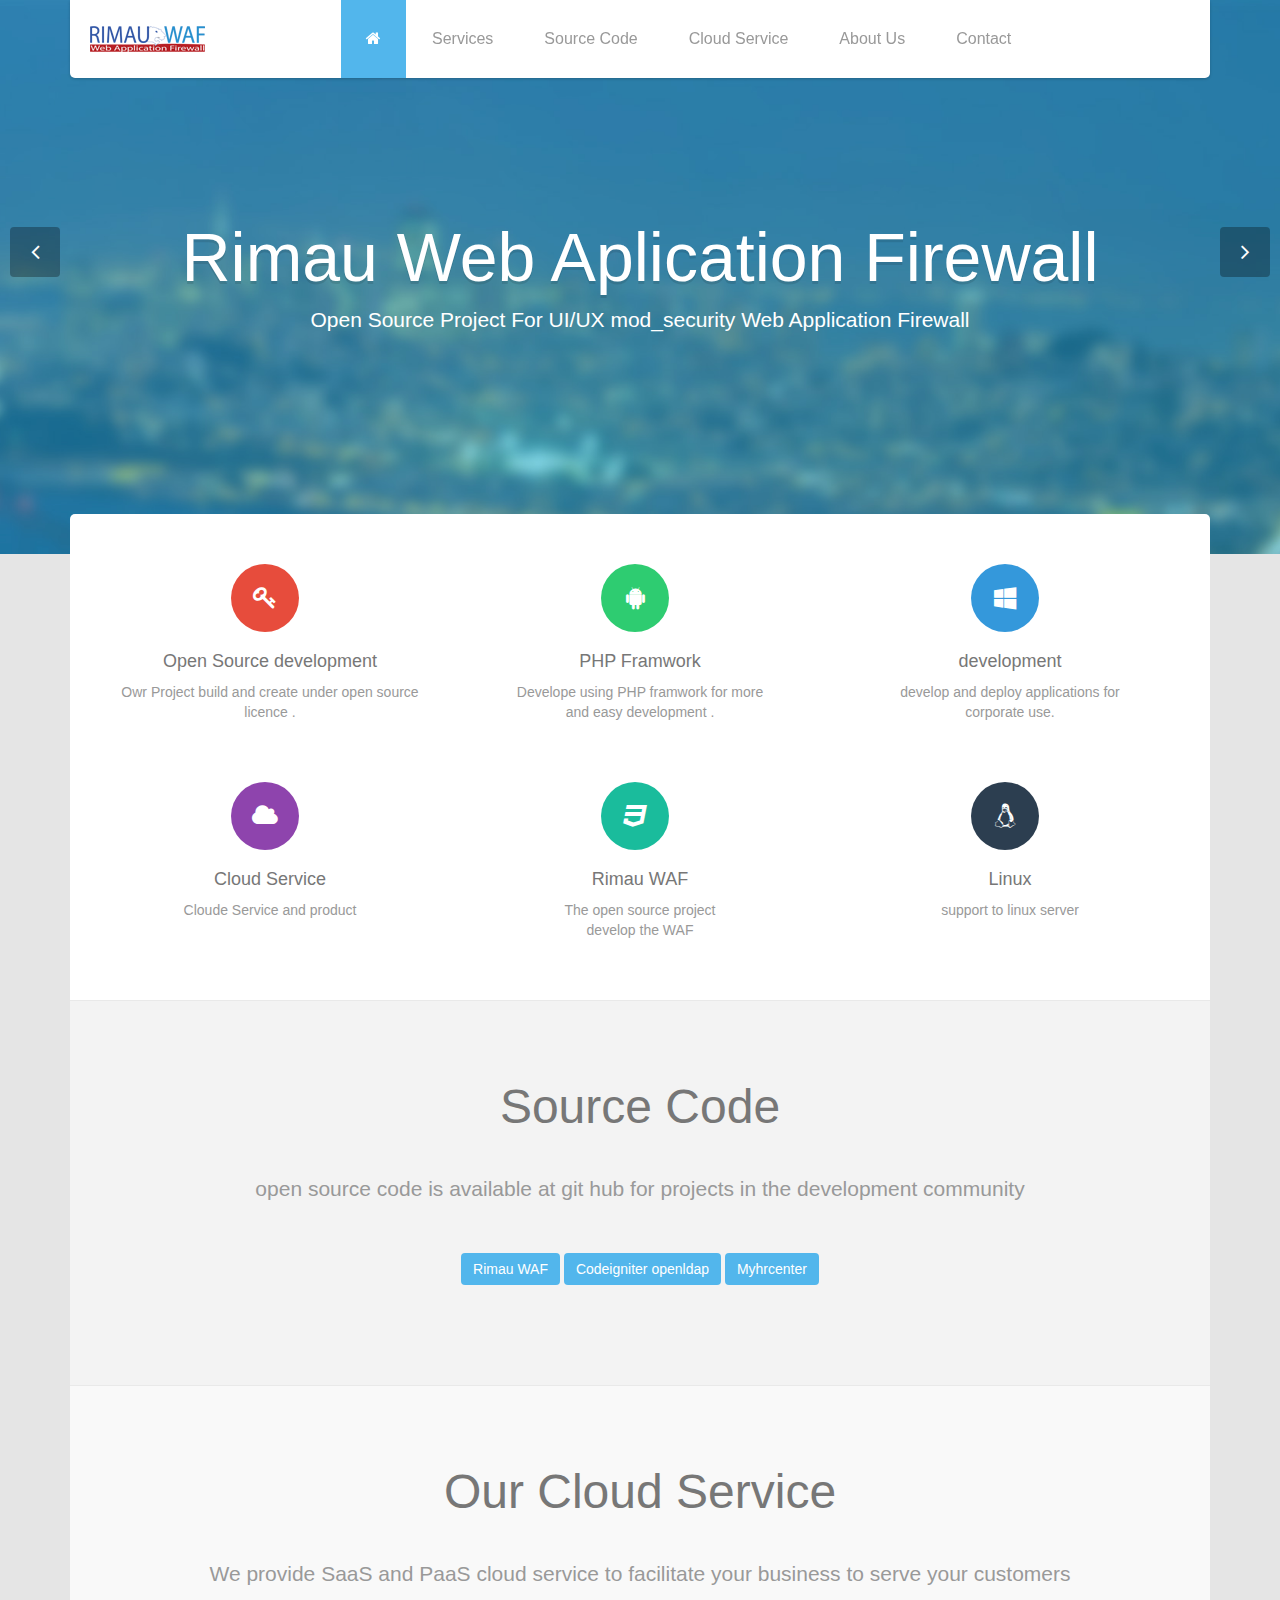
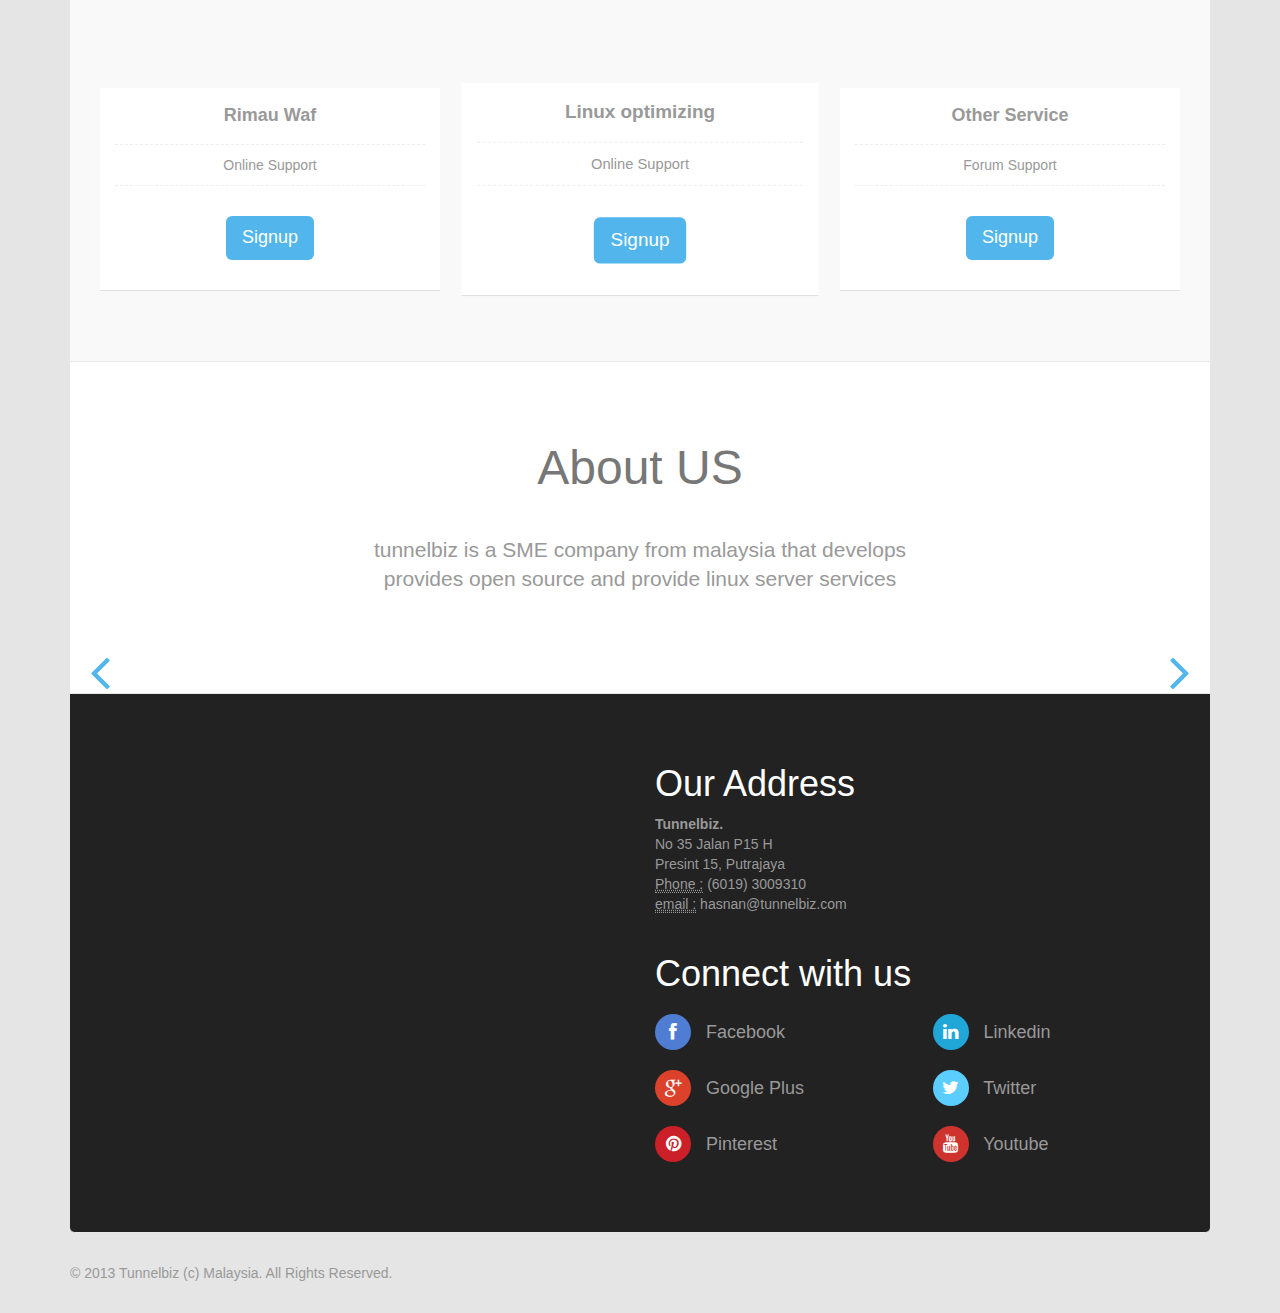
==== commit 84cae27f: "update head" ====
--- a/docs/index.html
+++ b/docs/index.html
@@ -1,443 +1,393 @@
-<!DOCTYPE html>
-<html lang="en">
-<head>
-    <meta charset="utf-8">
-    <meta name="viewport" content="width=device-width, initial-scale=1.0">
-    <meta name="description" content="">
-    <meta name="author" content="">
-    <title>Rimau Waf Project Page</title>
-    <link href="css/bootstrap.min.css" rel="stylesheet">
-    <link href="css/font-awesome.min.css" rel="stylesheet">
-    <link href="css/prettyPhoto.css" rel="stylesheet">
-    <link href="css/main.css" rel="stylesheet">
-    <!--[if lt IE 9]>
-    <script src="js/html5shiv.js"></script>
-    <script src="js/respond.min.js"></script>
-    <![endif]-->
-    <link rel="shortcut icon" href="images/ico/favicon.ico">
-    <link rel="apple-touch-icon-precomposed" sizes="144x144" href="images/ico/apple-touch-icon-144-precomposed.png">
-    <link rel="apple-touch-icon-precomposed" sizes="114x114" href="images/ico/apple-touch-icon-114-precomposed.png">
-    <link rel="apple-touch-icon-precomposed" sizes="72x72" href="images/ico/apple-touch-icon-72-precomposed.png">
-    <link rel="apple-touch-icon-precomposed" href="images/ico/apple-touch-icon-57-precomposed.png">
-</head><!--/head-->
-
-<body data-spy="scroll" data-target="#navbar" data-offset="0">
-    <header id="header" role="banner">
-        <div class="container">
-            <div id="navbar" class="navbar navbar-default">
-                <div class="navbar-header">
-                    <button type="button" class="navbar-toggle" data-toggle="collapse" data-target=".navbar-collapse">
-                        <span class="sr-only">Toggle navigation</span>
-                        <span class="icon-bar"></span>
-                        <span class="icon-bar"></span>
-                        <span class="icon-bar"></span>
-                    </button>
-                    <a class="navbar-brand" href="index.html"></a>
-                </div>
-                <div class="collapse navbar-collapse">
-                    <ul class="nav navbar-nav">
-                        <li class="active"><a href="#main-slider"><i class="icon-home"></i></a></li>
-                        <li><a href="#services">Services</a></li>
-                        <li><a href="#portfolio">Source Code</a></li>
-                        <li><a href="#pricing">Pricing</a></li>
-                        <li><a href="#about-us">About Us</a></li>
-                        <li><a href="#contact">Contact</a></li>
-                    </ul>
-                </div>
-            </div>
-        </div>
-    </header><!--/#header-->
-
-    <section id="main-slider" class="carousel">
-        <div class="carousel-inner">
-            <div class="item active">
-                <div class="container">
-                    <div class="carousel-content">
-                        <h1>RIMAU WAF PROJECT</h1>
-                        <p class="lead">Open Source Project For UI/UX mod_security Web Application Firewall</p>
-                    </div>
-                </div>
-            </div><!--/.item-->
-            <div class="item">
-                <div class="container">
-                    <div class="carousel-content">
-                        <h1>tunnelbiz.com</h1>
-                        <p class="lead"> Open Source project by tunnelbiz <br>malaysia</p>
-                    </div>
-                </div>
-            </div><!--/.item-->
-        </div><!--/.carousel-inner-->
-        <a class="prev" href="#main-slider" data-slide="prev"><i class="icon-angle-left"></i></a>
-        <a class="next" href="#main-slider" data-slide="next"><i class="icon-angle-right"></i></a>
-    </section><!--/#main-slider-->
-
-    <section id="services">
-        <div class="container">
-            <div class="box first">
-                <div class="row">
-                    <div class="col-md-4 col-sm-6">
-                        <div class="center">
-                            <i class="icon-apple icon-md icon-color1"></i>
-                            <h4>Open Source development</h4>
-                            <p>Rimauwaf is build and create under open source licence GPL V2 .</p>
-                        </div>
-                    </div><!--/.col-md-4-->
-                    <div class="col-md-4 col-sm-6">
-                        <div class="center">
-                            <i class="icon-android icon-md icon-color2"></i>
-                            <h4> PHP Framwork </h4>
-                            <p>Develope using PHP codigniter framwork for more lite and easy development .</p>
-                        </div>
-                    </div><!--/.col-md-4-->
-                    <div class="col-md-4 col-sm-6">
-                        <div class="center">
-                            <i class="icon-windows icon-md icon-color3"></i>
-                            <h4> development</h4>
-                            <p>Pellentesque habitant morbi tristique senectus et netus et malesuada fames ac turpis egestas. Vestibulum tortor quam, feugiat vitae.</p>
-                        </div>
-                    </div><!--/.col-md-4-->
-                    <div class="col-md-4 col-sm-6">
-                        <div class="center">
-                            <i class="icon-html5 icon-md icon-color4"></i>
-                            <h4></h4>
-                            <p>Pellentesque habitant morbi tristique senectus et netus et malesuada fames ac turpis egestas. Vestibulum tortor quam, feugiat vitae.</p>
-                        </div>
-                    </div><!--/.col-md-4-->
-                    <div class="col-md-4 col-sm-6">
-                        <div class="center">
-                            <i class="icon-css3 icon-md icon-color5"></i>
-                            <h4>Mod Security</h4>
-                            <p>Pellentesque habitant morbi tristique senectus et netus et malesuada fames ac turpis egestas. Vestibulum tortor quam, feugiat vitae.</p>
-                        </div>
-                    </div><!--/.col-md-4-->
-                    <div class="col-md-4 col-sm-6">
-                        <div class="center">
-                            <i class="icon-thumbs-up icon-md icon-color6"></i>
-                            <h4>Apache</h4>
-                            <p>Pellentesque habitant morbi tristique senectus et netus et malesuada fames ac turpis egestas. Vestibulum tortor quam, feugiat vitae.</p>
-                        </div>
-                    </div><!--/.col-md-4-->
-                </div><!--/.row-->
-            </div><!--/.box-->
-        </div><!--/.container-->
-    </section><!--/#services-->
-
-    <section id="portfolio">
-        <div class="container">
-            <div class="box">
-                <div class="center gap">
-                    <h2>Portfolio</h2>
-                    <p class="lead">Pellentesque habitant morbi tristique senectus et netus et malesuada fames ac<br>turpis egestas. Vestibulum tortor quam, feugiat vitae.</p>
-                </div><!--/.center-->
-                <ul class="portfolio-filter">
-                    <li><a class="btn btn-primary active" href="#" data-filter="*">All</a></li>
-                    <li><a class="btn btn-primary" href="#" data-filter=".bootstrap">Bootstrap</a></li>
-                    <li><a class="btn btn-primary" href="#" data-filter=".html">HTML</a></li>
-                    <li><a class="btn btn-primary" href="#" data-filter=".wordpress">Wordpress</a></li>
-                </ul><!--/#portfolio-filter-->
-                <ul class="portfolio-items col-4">
-                    <li class="portfolio-item apps">
-                        <div class="item-inner">
-                            <div class="portfolio-image">
-                                <img src="images/portfolio/thumb/item1.jpg" alt="">
-                                <div class="overlay">
-                                    <a class="preview btn btn-danger" title="Lorem ipsum dolor sit amet" href="images/portfolio/full/item1.jpg"><i class="icon-eye-open"></i></a>             
-                                </div>
-                            </div>
-                            <h5>Lorem ipsum dolor sit amet</h5>
-                        </div>
-                    </li><!--/.portfolio-item-->
-                    <li class="portfolio-item joomla bootstrap">
-                        <div class="item-inner">
-                            <div class="portfolio-image">
-                                <img src="images/portfolio/thumb/item2.jpg" alt="">
-                                <div class="overlay">
-                                    <a class="preview btn btn-danger" title="Lorem ipsum dolor sit amet" href="images/portfolio/full/item2.jpg"><i class="icon-eye-open"></i></a>  
-                                </div>
-                            </div> 
-                            <h5>Lorem ipsum dolor sit amet</h5>         
-                        </div>
-                    </li><!--/.portfolio-item-->
-                    <li class="portfolio-item bootstrap wordpress">
-                        <div class="item-inner">
-                            <div class="portfolio-image">
-                                <img src="images/portfolio/thumb/item3.jpg" alt="">
-                                <div class="overlay">
-                                    <a class="preview btn btn-danger" title="Lorem ipsum dolor sit amet" href="images/portfolio/full/item3.jpg"><i class="icon-eye-open"></i></a>        
-                                </div> 
-                            </div>
-                            <h5>Lorem ipsum dolor sit amet</h5>          
-                        </div>           
-                    </li><!--/.portfolio-item-->
-                    <li class="portfolio-item joomla wordpress apps">
-                        <div class="item-inner">
-                            <div class="portfolio-image">
-                                <img src="images/portfolio/thumb/item4.jpg" alt="">
-                                <div class="overlay">
-                                    <a class="preview btn btn-danger" title="Lorem ipsum dolor sit amet" href="images/portfolio/full/item4.jpg"><i class="icon-eye-open"></i></a>          
-                                </div>   
-                            </div>
-                            <h5>Lorem ipsum dolor sit amet</h5>        
-                        </div>           
-                    </li><!--/.portfolio-item-->
-                    <li class="portfolio-item joomla html">
-                        <div class="item-inner">
-                            <div class="portfolio-image">
-                                <img src="images/portfolio/thumb/item5.jpg" alt="">
-                                <div class="overlay">
-                                    <a class="preview btn btn-danger" title="Lorem ipsum dolor sit amet" href="images/portfolio/full/item5.jpg"><i class="icon-eye-open"></i></a>          
-                                </div>  
-                            </div>
-                            <h5>Lorem ipsum dolor sit amet</h5>  
-                        </div>       
-                    </li><!--/.portfolio-item-->
-                    <li class="portfolio-item wordpress html">
-                        <div class="item-inner">
-                            <div class="portfolio-image">
-                                <img src="images/portfolio/thumb/item6.jpg" alt="">
-                                <div class="overlay">
-                                    <a class="preview btn btn-danger" title="Lorem ipsum dolor sit amet" href="images/portfolio/full/item6.jpg"><i class="icon-eye-open"></i></a>           
-                                </div>  
-                            </div>
-                            <h5>Lorem ipsum dolor sit amet</h5>         
-                        </div>           
-                    </li><!--/.portfolio-item-->
-                    <li class="portfolio-item joomla html">
-                        <div class="item-inner">
-                            <div class="portfolio-image">
-                                <img src="images/portfolio/thumb/item5.jpg" alt="">
-                                <div class="overlay">
-                                    <a class="preview btn btn-danger" title="Lorem ipsum dolor sit amet" href="images/portfolio/full/item5.jpg"><i class="icon-eye-open"></i></a>          
-                                </div>  
-                            </div>
-                            <h5>Lorem ipsum dolor sit amet</h5>  
-                        </div>       
-                    </li><!--/.portfolio-item-->
-                    <li class="portfolio-item wordpress html">
-                        <div class="item-inner">
-                            <div class="portfolio-image">
-                                <img src="images/portfolio/thumb/item6.jpg" alt="">
-                                <div class="overlay">
-                                    <a class="preview btn btn-danger" title="Lorem ipsum dolor sit amet" href="images/portfolio/full/item6.jpg"><i class="icon-eye-open"></i></a>           
-                                </div>   
-                            </div>
-                            <h5>Lorem ipsum dolor sit amet</h5>        
-                        </div>         
-                    </li><!--/.portfolio-item-->
-                </ul>   
-            </div><!--/.box-->
-        </div><!--/.container-->
-    </section><!--/#portfolio-->
-
-    <section id="pricing">
-        <div class="container">
-            <div class="box">
-                <div class="center">
-                    <h2>See our Pricings</h2>
-                    <p class="lead">Pellentesque habitant morbi tristique senectus et netus et <br>malesuada fames ac turpis egestas.</p>
-                </div><!--/.center-->   
-                <div class="big-gap"></div>
-                <div id="pricing-table" class="row">
-                    <div class="col-sm-4">
-                        <ul class="plan">
-                            <li class="plan-name">Basic</li>
-                            <li class="plan-price">$29</li>
-                            <li>5GB Storage</li>
-                            <li>1GB RAM</li>
-                            <li>400GB Bandwidth</li>
-                            <li>10 Email Address</li>
-                            <li>Forum Support</li>
-                            <li class="plan-action"><a href="#" class="btn btn-primary btn-lg">Signup</a></li>
-                        </ul>
-                    </div><!--/.col-sm-4-->
-                    <div class="col-sm-4">
-                        <ul class="plan featured">
-                            <li class="plan-name">Standard</li>
-                            <li class="plan-price">$49</li>
-                            <li>10GB Storage</li>
-                            <li>2GB RAM</li>
-                            <li>1TB Bandwidth</li>
-                            <li>100 Email Address</li>
-                            <li>Forum Support</li>
-                            <li class="plan-action"><a href="#" class="btn btn-primary btn-lg">Signup</a></li>
-                        </ul>
-                    </div><!--/.col-sm-4-->
-                    <div class="col-sm-4">
-                        <ul class="plan">
-                            <li class="plan-name">Advanced</li>
-                            <li class="plan-price">$199</li>
-                            <li>30GB Storage</li>
-                            <li>5GB RAM</li>
-                            <li>5TB Bandwidth</li>
-                            <li>1000 Email Address</li>
-                            <li>Forum Support</li>
-                            <li class="plan-action"><a href="#" class="btn btn-primary btn-lg">Signup</a></li>
-                        </ul>
-                    </div><!--/.col-sm-4-->
-                </div> 
-            </div> 
-        </div>
-    </section><!--/#pricing-->
-
-    <section id="about-us">
-        <div class="container">
-            <div class="box">
-                <div class="center">
-                    <h2>Meet the Team</h2>
-                    <p class="lead">Pellentesque habitant morbi tristique senectus et netus et<br>malesuada fames ac turpis egestas.</p>
-                </div>
-                <div class="gap"></div>
-                <div id="team-scroller" class="carousel scale">
-                    <div class="carousel-inner">
-                        <div class="item active">
-                            <div class="row">
-                                <div class="col-sm-4">
-                                    <div class="member">
-                                        <p><img class="img-responsive img-thumbnail img-circle" src="images/team1.jpg" alt="" ></p>
-                                        <h3>Agnes Smith<small class="designation">CEO &amp; Founder</small></h3>
-                                    </div>
-                                </div>
-                                <div class="col-sm-4">
-                                    <div class="member">
-                                        <p><img class="img-responsive img-thumbnail img-circle" src="images/team2.jpg" alt="" ></p>
-                                        <h3>Donald Ford<small class="designation">Senior Vice President</small></h3>
-                                    </div>
-                                </div>        
-                                <div class="col-sm-4">
-                                    <div class="member">
-                                        <p><img class="img-responsive img-thumbnail img-circle" src="images/team3.jpg" alt="" ></p>
-                                        <h3>Karen Richardson<small class="designation">Assitant Vice President</small></h3>
-                                    </div>
-                                </div>
-                            </div>
-                        </div>
-                        <div class="item">
-                            <div class="row">
-                                <div class="col-sm-4">
-                                    <div class="member">
-                                        <p><img class="img-responsive img-thumbnail img-circle" src="images/team3.jpg" alt="" ></p>
-                                        <h3>David Robbins<small class="designation">Co-Founder</small></h3>
-                                    </div>
-                                </div>   
-                                <div class="col-sm-4">
-                                    <div class="member">
-                                        <p><img class="img-responsive img-thumbnail img-circle" src="images/team1.jpg" alt="" ></p>
-                                        <h3>Philip Mejia<small class="designation">Marketing Manager</small></h3>
-                                    </div>
-                                </div>     
-                                <div class="col-sm-4">
-                                    <div class="member">
-                                        <p><img class="img-responsive img-thumbnail img-circle" src="images/team2.jpg" alt="" ></p>
-                                        <h3>Charles Erickson<small class="designation">Support Manager</small></h3>
-                                    </div>
-                                </div>
-                            </div>
-                        </div>
-                    </div>
-                    <a class="left-arrow" href="#team-scroller" data-slide="prev">
-                        <i class="icon-angle-left icon-4x"></i>
-                    </a>
-                    <a class="right-arrow" href="#team-scroller" data-slide="next">
-                        <i class="icon-angle-right icon-4x"></i>
-                    </a>
-                </div><!--/.carousel-->
-            </div><!--/.box-->
-        </div><!--/.container-->
-    </section><!--/#about-us-->
-
-    <section id="contact">
-        <div class="container">
-            <div class="box last">
-                <div class="row">
-                    <div class="col-sm-6">
-                        <h1>Contact Form</h1>
-                        <p>Pellentesque habitant morbi tristique senectus et netus et malesuada fames ac turpis egestas.</p>
-                        <div class="status alert alert-success" style="display: none"></div>
-                        <form id="main-contact-form" class="contact-form" name="contact-form" method="post" action="sendemail.php" role="form">
-                            <div class="row">
-                                <div class="col-sm-6">
-                                    <div class="form-group">
-                                        <input type="text" class="form-control" required="required" placeholder="Name">
-                                    </div>
-                                </div>
-                                <div class="col-sm-6">
-                                    <div class="form-group">
-                                        <input type="text" class="form-control" required="required" placeholder="Email address">
-                                    </div>
-                                </div>
-                            </div>
-                            <div class="row">
-                                <div class="col-sm-12">
-                                    <div class="form-group">
-                                        <textarea name="message" id="message" required="required" class="form-control" rows="8" placeholder="Message"></textarea>
-                                    </div>
-                                    <div class="form-group">
-                                        <button type="submit" class="btn btn-danger btn-lg">Send Message</button>
-                                    </div>
-                                </div>
-                            </div>
-                        </form>
-                    </div><!--/.col-sm-6-->
-                    <div class="col-sm-6">
-                        <h1>Our Address</h1>
-                        <div class="row">
-                            <div class="col-md-6">
-                                <address>
-                                    <strong>Twitter, Inc.</strong><br>
-                                    795 Folsom Ave, Suite 600<br>
-                                    San Francisco, CA 94107<br>
-                                    <abbr title="Phone">P:</abbr> (123) 456-7890
-                                </address>
-                            </div>
-                            <div class="col-md-6">
-                                <address>
-                                    <strong>Twitter, Inc.</strong><br>
-                                    795 Folsom Ave, Suite 600<br>
-                                    San Francisco, CA 94107<br>
-                                    <abbr title="Phone">P:</abbr> (123) 456-7890
-                                </address>
-                            </div>
-                        </div>
-                        <h1>Connect with us</h1>
-                        <div class="row">
-                            <div class="col-md-6">
-                                <ul class="social">
-                                    <li><a href="#"><i class="icon-facebook icon-social"></i> Facebook</a></li>
-                                    <li><a href="#"><i class="icon-google-plus icon-social"></i> Google Plus</a></li>
-                                    <li><a href="#"><i class="icon-pinterest icon-social"></i> Pinterest</a></li>
-                                </ul>
-                            </div>
-                            <div class="col-md-6">
-                                <ul class="social">
-                                    <li><a href="#"><i class="icon-linkedin icon-social"></i> Linkedin</a></li>
-                                    <li><a href="#"><i class="icon-twitter icon-social"></i> Twitter</a></li>
-                                    <li><a href="#"><i class="icon-youtube icon-social"></i> Youtube</a></li>
-                                </ul>
-                            </div>
-                        </div>
-                    </div><!--/.col-sm-6-->
-                </div><!--/.row-->
-            </div><!--/.box-->
-        </div><!--/.container-->
-    </section><!--/#contact-->
-
-    <footer id="footer">
-        <div class="container">
-            <div class="row">
-                <div class="col-sm-6">
-                    &copy; 2013 <a target="_blank" href="http://shapebootstrap.net/" title="Free Twitter Bootstrap WordPress Themes and HTML templates">ShapeBootstrap</a>. All Rights Reserved.
-                </div>
-                <div class="col-sm-6">
-                    <img class="pull-right" src="images/shapebootstrap.png" alt="ShapeBootstrap" title="ShapeBootstrap">
-                </div>
-            </div>
-        </div>
-    </footer><!--/#footer-->
-
-    <script src="js/jquery.js"></script>
-    <script src="js/bootstrap.min.js"></script>
-    <script src="js/jquery.isotope.min.js"></script>
-    <script src="js/jquery.prettyPhoto.js"></script>
-    <script src="js/main.js"></script>
-</body>
-</html>+<!DOCTYPE html>
+<html lang="en">
+<head>
+    <meta charset="utf-8">
+    <meta name="viewport" content="width=device-width, initial-scale=1.0">
+    <meta name="description" content="">
+    <meta name="author" content="">
+    <title>Rimau Web Aplication Firewall</title>
+    <link href="css/bootstrap.min.css" rel="stylesheet">
+    <link href="css/font-awesome.min.css" rel="stylesheet">
+    <link href="css/prettyPhoto.css" rel="stylesheet">
+    <link href="css/main.css" rel="stylesheet">
+    <!--[if lt IE 9]>
+    <script src="js/html5shiv.js"></script>
+    <script src="js/respond.min.js"></script>
+    <![endif]-->
+    <link rel="shortcut icon" href="images/ico/favicon.ico">
+    <link rel="apple-touch-icon-precomposed" sizes="144x144" href="images/ico/apple-touch-icon-144-precomposed.png">
+    <link rel="apple-touch-icon-precomposed" sizes="114x114" href="images/ico/apple-touch-icon-114-precomposed.png">
+    <link rel="apple-touch-icon-precomposed" sizes="72x72" href="images/ico/apple-touch-icon-72-precomposed.png">
+    <link rel="apple-touch-icon-precomposed" href="images/ico/apple-touch-icon-57-precomposed.png">
+</head><!--/head-->
+
+<body data-spy="scroll" data-target="#navbar" data-offset="0">
+    <header id="header" role="banner">
+        <div class="container">
+            <div id="navbar" class="navbar navbar-default">
+                <div class="navbar-header">
+                    <button type="button" class="navbar-toggle" data-toggle="collapse" data-target=".navbar-collapse">
+                        <span class="sr-only">Toggle navigation</span>
+                        <span class="icon-bar"></span>
+                        <span class="icon-bar"></span>
+                        <span class="icon-bar"></span>
+                    </button>
+                    <a class="navbar-brand" href="index.html"></a>
+                </div>
+                <div class="collapse navbar-collapse">
+                    <ul class="nav navbar-nav">
+                        <li class="active"><a href="#main-slider"><i class="icon-home"></i></a></li>
+                        <li><a href="#services">Services</a></li>
+                        <li><a href="#portfolio">Source Code</a></li>
+                        <li><a href="#pricing">Cloud Service</a></li>
+                        <li><a href="#about-us">About Us</a></li>
+                        <li><a href="#contact">Contact</a></li>
+                    </ul>
+                </div>
+            </div>
+        </div>
+    </header><!--/#header-->
+
+    <section id="main-slider" class="carousel">
+        <div class="carousel-inner">
+            <div class="item active">
+                <div class="container">
+                    <div class="carousel-content">
+                        <h1>Rimau Web Aplication Firewall</h1>
+                        <p class="lead">Open Source Project For UI/UX mod_security Web Application Firewall</p>
+                    </div>
+                </div>
+            </div><!--/.item-->
+            <div class="item">
+                <div class="container">
+                    <div class="carousel-content">
+                        <h1>tunnelbiz.com</h1>
+                        <p class="lead"> Open Source project by tunnelbiz <br>malaysia</p>
+                    </div>
+                </div>
+            </div><!--/.item-->
+        </div><!--/.carousel-inner-->
+        <a class="prev" href="#main-slider" data-slide="prev"><i class="icon-angle-left"></i></a>
+        <a class="next" href="#main-slider" data-slide="next"><i class="icon-angle-right"></i></a>
+    </section><!--/#main-slider-->
+
+    <section id="services">
+        <div class="container">
+            <div class="box first">
+                <div class="row">
+                    <div class="col-md-4 col-sm-6">
+                        <div class="center">
+                            <i class="icon-key icon-md icon-color1"></i>
+                            <h4>Open Source development</h4>
+                            <p>Owr Project build and create under open source licence .</p>
+                        </div>
+                    </div><!--/.col-md-4-->
+                    <div class="col-md-4 col-sm-6">
+                        <div class="center">
+                            <i class="icon-android icon-md icon-color2"></i>
+                            <h4> PHP Framwork </h4>
+                            <p>Develope using PHP  framwork for more <br/> and easy development .</p>
+                        </div>
+                    </div><!--/.col-md-4-->
+                    <div class="col-md-4 col-sm-6">
+                        <div class="center">
+                            <i class="icon-windows icon-md icon-color3"></i>
+                            <h4> development</h4>
+                            <p>develop and deploy applications for <br/> corporate use.</p>
+                        </div>
+                    </div><!--/.col-md-4-->
+                    <div class="col-md-4 col-sm-6">
+                        <div class="center">
+                            <i class="icon-cloud icon-md icon-color4"></i>
+                            <h4>Cloud Service</h4>
+                            <p>Cloude Service and product </p>
+                        </div>
+                    </div><!--/.col-md-4-->
+                    <div class="col-md-4 col-sm-6">
+                        <div class="center">
+                            <i class="icon-css3 icon-md icon-color5"></i>
+                            <h4>Rimau WAF</h4>
+                            <p>The open source project <br/> develop the WAF </p>
+                        </div>
+                    </div><!--/.col-md-4-->
+                    <div class="col-md-4 col-sm-6">
+                        <div class="center">
+                            <i class="icon-linux icon-md icon-color6"></i>
+                            <h4>Linux</h4>
+                            <p>support to linux server</p>
+                        </div>
+                    </div><!--/.col-md-4-->
+                </div><!--/.row-->
+            </div><!--/.box-->
+        </div><!--/.container-->
+    </section><!--/#services-->
+
+    <section id="portfolio">
+        <div class="container">
+            <div class="box">
+                <div class="center gap">
+                    <h2>Source Code</h2>
+                    <p class="lead">open source code is available at git hub for projects in the development community</p>
+                </div><!--/.center-->
+                <ul class="portfolio-filter">
+                    <li><a class="btn btn-primary" href="https://github.com/asklinux/rimau-waf" data-filter=".bootstrap">Rimau WAF</a></li>
+                    <li><a class="btn btn-primary" href="https://github.com/asklinux/codeigniter-ldap" data-filter=".html">Codeigniter openldap</a></li>
+                    <li><a class="btn btn-primary" href="https://github.com/asklinux/myhrcenter" data-filter=".wordpress">Myhrcenter</a></li>
+                </ul><!--/#portfolio-filter-->
+                <!--
+                <ul class="portfolio-items col-4">
+                    <li class="portfolio-item apps">
+                        <div class="item-inner">
+                            <div class="portfolio-image">
+                                <img src="images/portfolio/thumb/item1.jpg" alt="">
+                                <div class="overlay">
+                                    <a class="preview btn btn-danger" title="Lorem ipsum dolor sit amet" href="images/portfolio/full/item1.jpg"><i class="icon-eye-open"></i></a>             
+                                </div>
+                            </div>
+                            <h5>Lorem ipsum dolor sit amet</h5>
+                        </div>
+                    </li> 
+                    <li class="portfolio-item joomla bootstrap">
+                        <div class="item-inner">
+                            <div class="portfolio-image">
+                                <img src="images/portfolio/thumb/item2.jpg" alt="">
+                                <div class="overlay">
+                                    <a class="preview btn btn-danger" title="Lorem ipsum dolor sit amet" href="images/portfolio/full/item2.jpg"><i class="icon-eye-open"></i></a>  
+                                </div>
+                            </div> 
+                            <h5>Lorem ipsum dolor sit amet</h5>         
+                        </div>
+                    </li> 
+                    <li class="portfolio-item bootstrap wordpress">
+                        <div class="item-inner">
+                            <div class="portfolio-image">
+                                <img src="images/portfolio/thumb/item3.jpg" alt="">
+                                <div class="overlay">
+                                    <a class="preview btn btn-danger" title="Lorem ipsum dolor sit amet" href="images/portfolio/full/item3.jpg"><i class="icon-eye-open"></i></a>        
+                                </div> 
+                            </div>
+                            <h5>Lorem ipsum dolor sit amet</h5>          
+                        </div>           
+                    </li> 
+                    <li class="portfolio-item joomla wordpress apps">
+                        <div class="item-inner">
+                            <div class="portfolio-image">
+                                <img src="images/portfolio/thumb/item4.jpg" alt="">
+                                <div class="overlay">
+                                    <a class="preview btn btn-danger" title="Lorem ipsum dolor sit amet" href="images/portfolio/full/item4.jpg"><i class="icon-eye-open"></i></a>          
+                                </div>   
+                            </div>
+                            <h5>Lorem ipsum dolor sit amet</h5>        
+                        </div>           
+                    </li> 
+                    <li class="portfolio-item joomla html">
+                        <div class="item-inner">
+                            <div class="portfolio-image">
+                                <img src="images/portfolio/thumb/item5.jpg" alt="">
+                                <div class="overlay">
+                                    <a class="preview btn btn-danger" title="Lorem ipsum dolor sit amet" href="images/portfolio/full/item5.jpg"><i class="icon-eye-open"></i></a>          
+                                </div>  
+                            </div>
+                            <h5>Lorem ipsum dolor sit amet</h5>  
+                        </div>       
+                    </li> 
+                    <li class="portfolio-item wordpress html">
+                        <div class="item-inner">
+                            <div class="portfolio-image">
+                                <img src="images/portfolio/thumb/item6.jpg" alt="">
+                                <div class="overlay">
+                                    <a class="preview btn btn-danger" title="Lorem ipsum dolor sit amet" href="images/portfolio/full/item6.jpg"><i class="icon-eye-open"></i></a>           
+                                </div>  
+                            </div>
+                            <h5>Lorem ipsum dolor sit amet</h5>         
+                        </div>           
+                    </li> 
+                    <li class="portfolio-item joomla html">
+                        <div class="item-inner">
+                            <div class="portfolio-image">
+                                <img src="images/portfolio/thumb/item5.jpg" alt="">
+                                <div class="overlay">
+                                    <a class="preview btn btn-danger" title="Lorem ipsum dolor sit amet" href="images/portfolio/full/item5.jpg"><i class="icon-eye-open"></i></a>          
+                                </div>  
+                            </div>
+                            <h5>Lorem ipsum dolor sit amet</h5>  
+                        </div>       
+                    </li> 
+                    <li class="portfolio-item wordpress html">
+                        <div class="item-inner">
+                            <div class="portfolio-image">
+                                <img src="images/portfolio/thumb/item6.jpg" alt="">
+                                <div class="overlay">
+                                    <a class="preview btn btn-danger" title="Lorem ipsum dolor sit amet" href="images/portfolio/full/item6.jpg"><i class="icon-eye-open"></i></a>           
+                                </div>   
+                            </div>
+                            <h5>Lorem ipsum dolor sit amet</h5>        
+                        </div>         
+                    </li><!--/.portfolio-item-->
+                </ul>   
+            </div><!--/.box-->
+        </div><!--/.container-->
+    </section><!--/#portfolio-->
+
+    <section id="pricing">
+        <div class="container">
+            <div class="box">
+                <div class="center">
+                    <h2>Our Cloud Service</h2>
+                    <p class="lead">We provide SaaS and PaaS cloud service to facilitate your business to serve your customers</p>
+                </div><!--/.center-->   
+                <div class="big-gap"></div>
+                <div id="pricing-table" class="row">
+                    <div class="col-sm-4">
+                        <ul class="plan">
+                            <li class="plan-name">Rimau Waf</li>
+                     
+                            <li>Online Support</li>
+                            <li class="plan-action"><a href="https://azuremarketplace.microsoft.com/en-us/marketplace/apps/tunnelbiz.rimauwaf_cloud?tab=Overview" class="btn btn-primary btn-lg">Signup</a></li>
+                        </ul>
+                    </div><!--/.col-sm-4-->
+                    <div class="col-sm-4">
+                        <ul class="plan featured">
+                            <li class="plan-name">Linux optimizing </li>
+                             <li>Online Support</li>
+                            <li class="plan-action"><a href="https://azuremarketplace.microsoft.com/en-us/marketplace/apps/tunnelbiz.centos7phpoptimizingnginx" class="btn btn-primary btn-lg">Signup</a></li>
+                        </ul>
+                    </div><!--/.col-sm-4-->
+                    <div class="col-sm-4">
+                        <ul class="plan">
+                            <li class="plan-name">Other Service</li>
+                             <li>Forum Support</li>
+                            <li class="plan-action"><a href="https://azuremarketplace.microsoft.com/en-us/marketplace/apps?search=tunnelbiz&page=1" class="btn btn-primary btn-lg">Signup</a></li>
+                        </ul>
+                    </div><!--/.col-sm-4-->
+                </div> 
+            </div> 
+        </div>
+    </section><!--/#pricing-->
+
+    <section id="about-us">
+        <div class="container">
+            <div class="box">
+                <div class="center">
+                    <h2>About US</h2>
+                    <p class="lead">
+                        tunnelbiz is a SME company from malaysia that develops <br/> provides open source and provide linux server services</p>
+                </div>
+                <div class="gap"></div>
+                <div id="team-scroller" class="carousel scale">
+                    <div class="carousel-inner">
+                        
+                    </div>
+                    <a class="left-arrow" href="#team-scroller" data-slide="prev">
+                        <i class="icon-angle-left icon-4x"></i>
+                    </a>
+                    <a class="right-arrow" href="#team-scroller" data-slide="next">
+                        <i class="icon-angle-right icon-4x"></i>
+                    </a>
+                </div><!--/.carousel-->
+            </div><!--/.box-->
+        </div><!--/.container-->
+    </section><!--/#about-us-->
+
+    <section id="contact">
+        <div class="container">
+            <div class="box last">
+                <div class="row">
+                <div class="col-sm-6">
+                        <!-- 
+                        <h1>Contact Form</h1>
+                        <p>Pellentesque habitant morbi tristique senectus et netus et malesuada fames ac turpis egestas.</p>
+                        <div class="status alert alert-success" style="display: none"></div>
+                        <form id="main-contact-form" class="contact-form" name="contact-form" method="post" action="sendemail.php" role="form">
+                            <div class="row">
+                                <div class="col-sm-6">
+                                    <div class="form-group">
+                                        <input type="text" class="form-control" required="required" placeholder="Name">
+                                    </div>
+                                </div>
+                                <div class="col-sm-6">
+                                    <div class="form-group">
+                                        <input type="text" class="form-control" required="required" placeholder="Email address">
+                                    </div>
+                                </div>
+                            </div>
+                            <div class="row">
+                                <div class="col-sm-12">
+                                    <div class="form-group">
+                                        <textarea name="message" id="message" required="required" class="form-control" rows="8" placeholder="Message"></textarea>
+                                    </div>
+                                    <div class="form-group">
+                                        <button type="submit" class="btn btn-danger btn-lg">Send Message</button>
+                                    </div>
+                                </div>
+                            </div>
+                        </form> -->
+                    </div>
+                    <div class="col-sm-6">
+                        <h1>Our Address</h1>
+                        <div class="row">
+                            <div class="col-md-6">
+                                <address>
+                                    <strong>Tunnelbiz.</strong><br>
+                                    No 35 Jalan P15 H<br>
+                                    Presint 15, Putrajaya<br>
+                                    <abbr title="Phone">Phone :</abbr> (6019) 3009310 <br/>
+                                    <abbr title="email">email :</abbr>  hasnan@tunnelbiz.com
+                                </address>
+                            </div>
+                            <div class="col-md-6">
+                                <!--
+                                <address>
+                                    <strong>Twitter, Inc.</strong><br>
+                                    795 Folsom Ave, Suite 600<br>
+                                    San Francisco, CA 94107<br>
+                                    <abbr title="Phone">P:</abbr> (123) 456-7890
+                                    </address>
+                                 -->
+                            </div>
+                        </div>
+                        <h1>Connect with us</h1>
+                        <div class="row">
+                            <div class="col-md-6">
+                                <ul class="social">
+                                    <li><a href="https://www.facebook.com/tunnelbiz"><i class="icon-facebook icon-social"></i> Facebook</a></li>
+                                    <li><a href="#"><i class="icon-google-plus icon-social"></i> Google Plus</a></li>
+                                    <li><a href="#"><i class="icon-pinterest icon-social"></i> Pinterest</a></li>
+                                </ul>
+                            </div>
+                            <div class="col-md-6">
+                                <ul class="social">
+                                    <li><a href="#"><i class="icon-linkedin icon-social"></i> Linkedin</a></li>
+                                    <li><a href="#"><i class="icon-twitter icon-social"></i> Twitter</a></li>
+                                    <li><a href="https://www.youtube.com/channel/UCMfpNSuy1Q7-bYvd28bG5cg"><i class="icon-youtube icon-social"></i> Youtube</a></li>
+                                </ul>
+                            </div>
+                        </div>
+                    </div><!--/.col-sm-6-->
+                </div><!--/.row-->
+            </div><!--/.box-->
+        </div><!--/.container-->
+    </section><!--/#contact-->
+
+    <footer id="footer">
+        <div class="container">
+            <div class="row">
+                <div class="col-sm-6">
+                    &copy; 2013 <a target="_blank" href="http://tunnelbiz.com/" title="">Tunnelbiz (c) Malaysia</a>. All Rights Reserved.
+                </div>
+                <div class="col-sm-6">
+                    <!--
+                    <img class="pull-right" src="images/shapebootstrap.png" alt="ShapeBootstrap" title="ShapeBootstrap">
+                    -->
+                </div>
+            </div>
+        </div>
+    </footer><!--/#footer-->
+
+    <script src="js/jquery.js"></script>
+    <script src="js/bootstrap.min.js"></script>
+    <script src="js/jquery.isotope.min.js"></script>
+    <script src="js/jquery.prettyPhoto.js"></script>
+    <script src="js/main.js"></script>
+</body>
+</html>
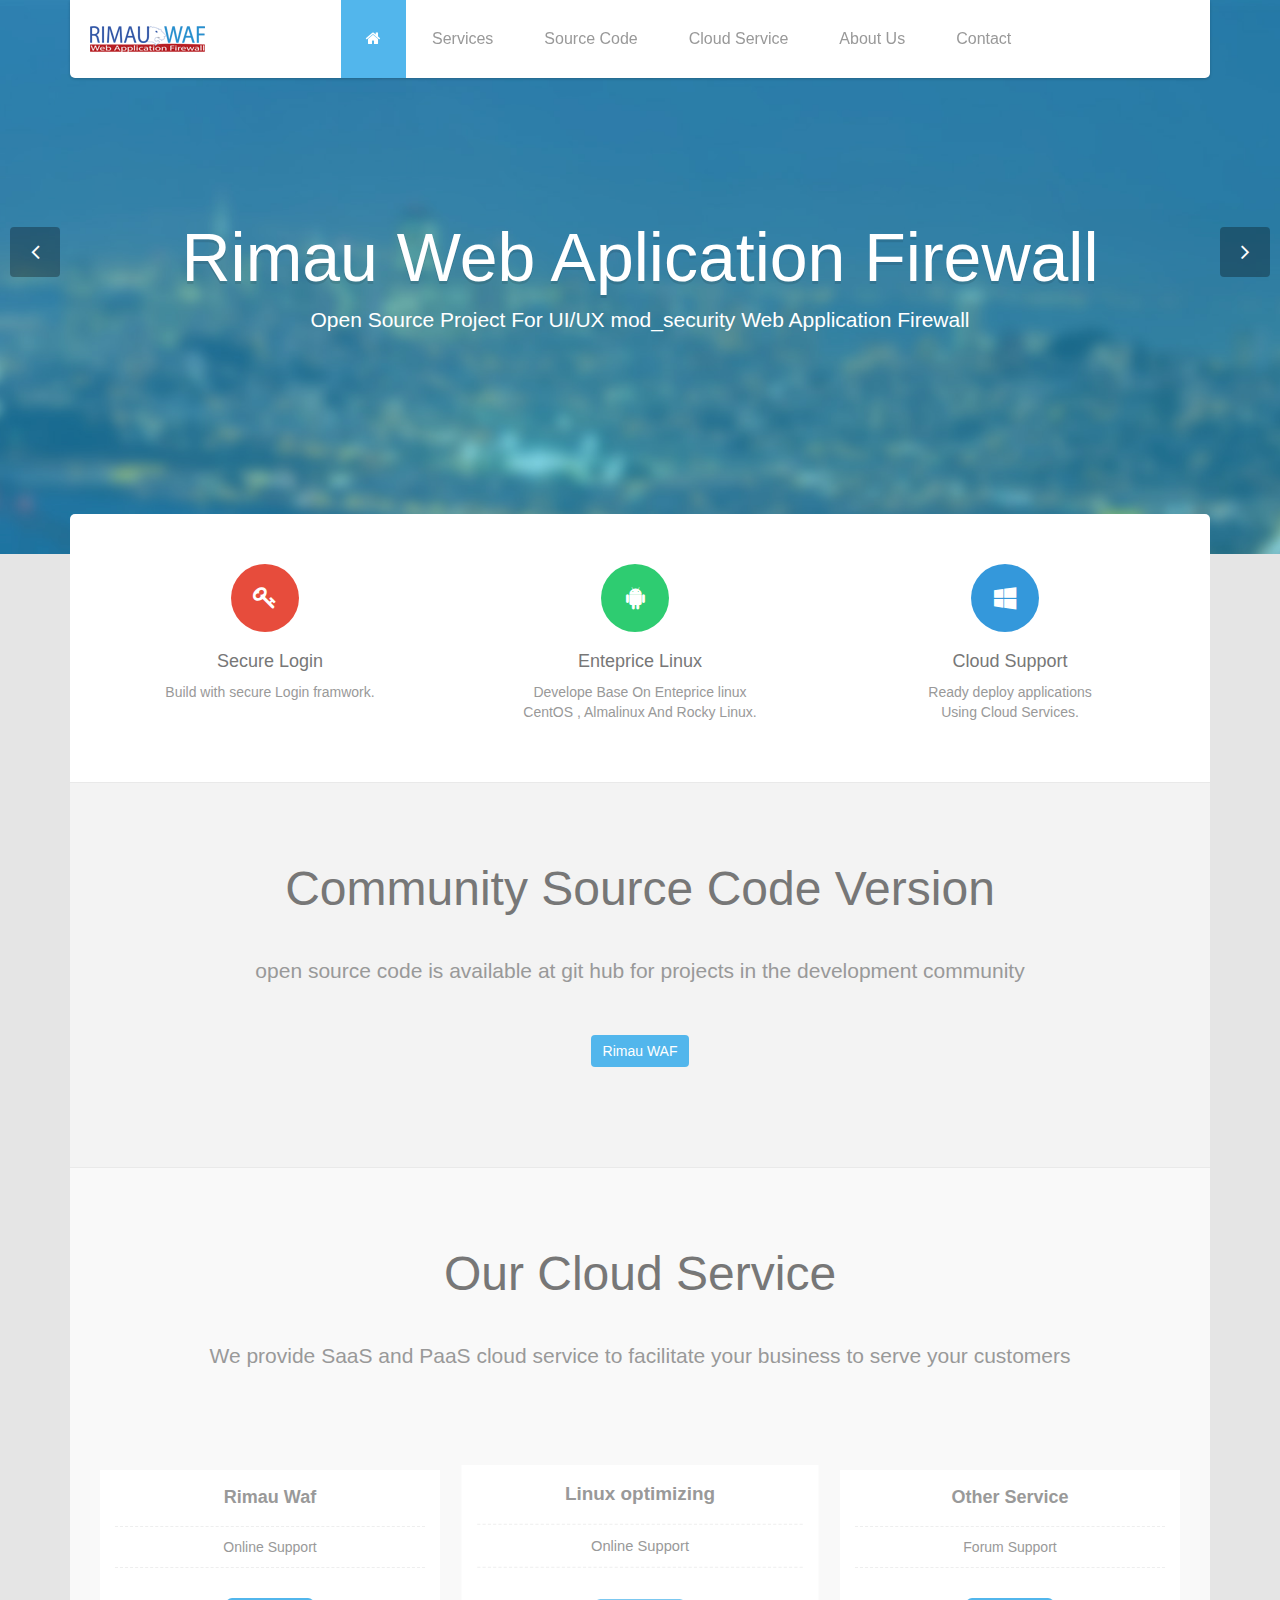
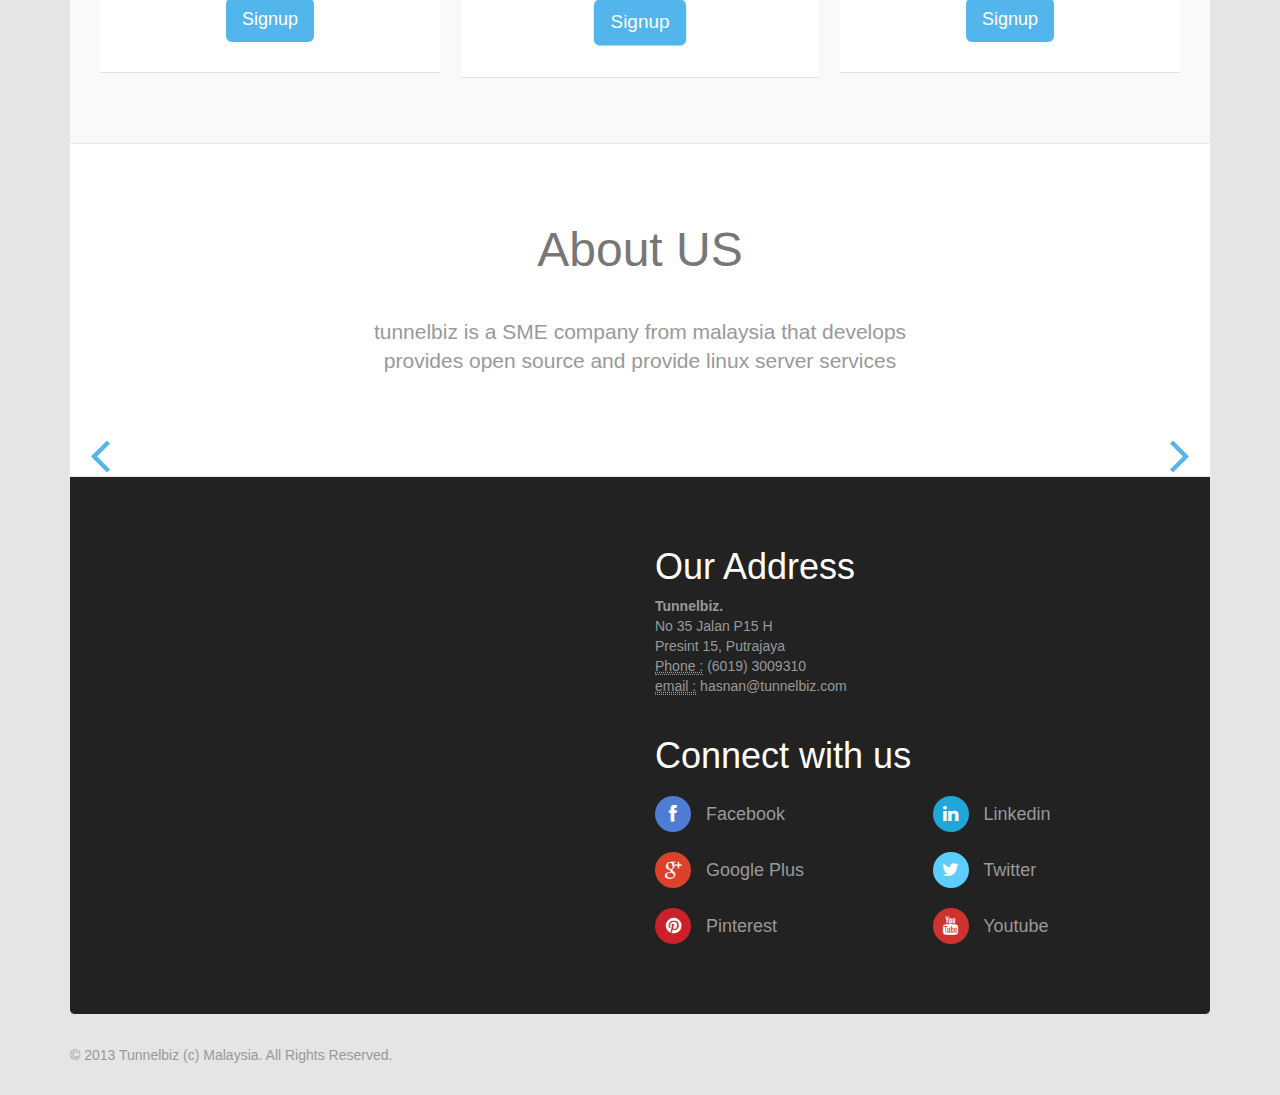
==== commit d53844ca: "Update index.html" ====
--- a/docs/index.html
+++ b/docs/index.html
@@ -62,7 +62,7 @@
                 <div class="container">
                     <div class="carousel-content">
                         <h1>tunnelbiz.com</h1>
-                        <p class="lead"> Open Source project by tunnelbiz <br>malaysia</p>
+                        <p class="lead"> Open Source Software by tunnelbiz </p>
                     </div>
                 </div>
             </div><!--/.item-->
@@ -78,45 +78,25 @@
                     <div class="col-md-4 col-sm-6">
                         <div class="center">
                             <i class="icon-key icon-md icon-color1"></i>
-                            <h4>Open Source development</h4>
-                            <p>Owr Project build and create under open source licence .</p>
+                            <h4>Secure Login</h4>
+                            <p>Build with secure Login framwork.</p>
                         </div>
                     </div><!--/.col-md-4-->
                     <div class="col-md-4 col-sm-6">
                         <div class="center">
                             <i class="icon-android icon-md icon-color2"></i>
-                            <h4> PHP Framwork </h4>
-                            <p>Develope using PHP  framwork for more <br/> and easy development .</p>
+                            <h4> Enteprice  Linux </h4>
+                            <p>Develope Base On Enteprice linux  <br/> CentOS , Almalinux And Rocky Linux.</p>
                         </div>
                     </div><!--/.col-md-4-->
                     <div class="col-md-4 col-sm-6">
                         <div class="center">
                             <i class="icon-windows icon-md icon-color3"></i>
-                            <h4> development</h4>
-                            <p>develop and deploy applications for <br/> corporate use.</p>
+                            <h4> Cloud Support</h4>
+                            <p>Ready deploy applications  <br/> Using Cloud Services.</p>
                         </div>
                     </div><!--/.col-md-4-->
-                    <div class="col-md-4 col-sm-6">
-                        <div class="center">
-                            <i class="icon-cloud icon-md icon-color4"></i>
-                            <h4>Cloud Service</h4>
-                            <p>Cloude Service and product </p>
-                        </div>
-                    </div><!--/.col-md-4-->
-                    <div class="col-md-4 col-sm-6">
-                        <div class="center">
-                            <i class="icon-css3 icon-md icon-color5"></i>
-                            <h4>Rimau WAF</h4>
-                            <p>The open source project <br/> develop the WAF </p>
-                        </div>
-                    </div><!--/.col-md-4-->
-                    <div class="col-md-4 col-sm-6">
-                        <div class="center">
-                            <i class="icon-linux icon-md icon-color6"></i>
-                            <h4>Linux</h4>
-                            <p>support to linux server</p>
-                        </div>
-                    </div><!--/.col-md-4-->
+                    
                 </div><!--/.row-->
             </div><!--/.box-->
         </div><!--/.container-->
@@ -126,13 +106,12 @@
         <div class="container">
             <div class="box">
                 <div class="center gap">
-                    <h2>Source Code</h2>
-                    <p class="lead">open source code is available at git hub for projects in the development community</p>
+                    <h2>Community Source Code Version</h2>
+                    <p class="lead"> open source code is available at git hub for projects in the development community</p>
                 </div><!--/.center-->
                 <ul class="portfolio-filter">
                     <li><a class="btn btn-primary" href="https://github.com/asklinux/rimau-waf" data-filter=".bootstrap">Rimau WAF</a></li>
-                    <li><a class="btn btn-primary" href="https://github.com/asklinux/codeigniter-ldap" data-filter=".html">Codeigniter openldap</a></li>
-                    <li><a class="btn btn-primary" href="https://github.com/asklinux/myhrcenter" data-filter=".wordpress">Myhrcenter</a></li>
+                  
                 </ul><!--/#portfolio-filter-->
                 <!--
                 <ul class="portfolio-items col-4">
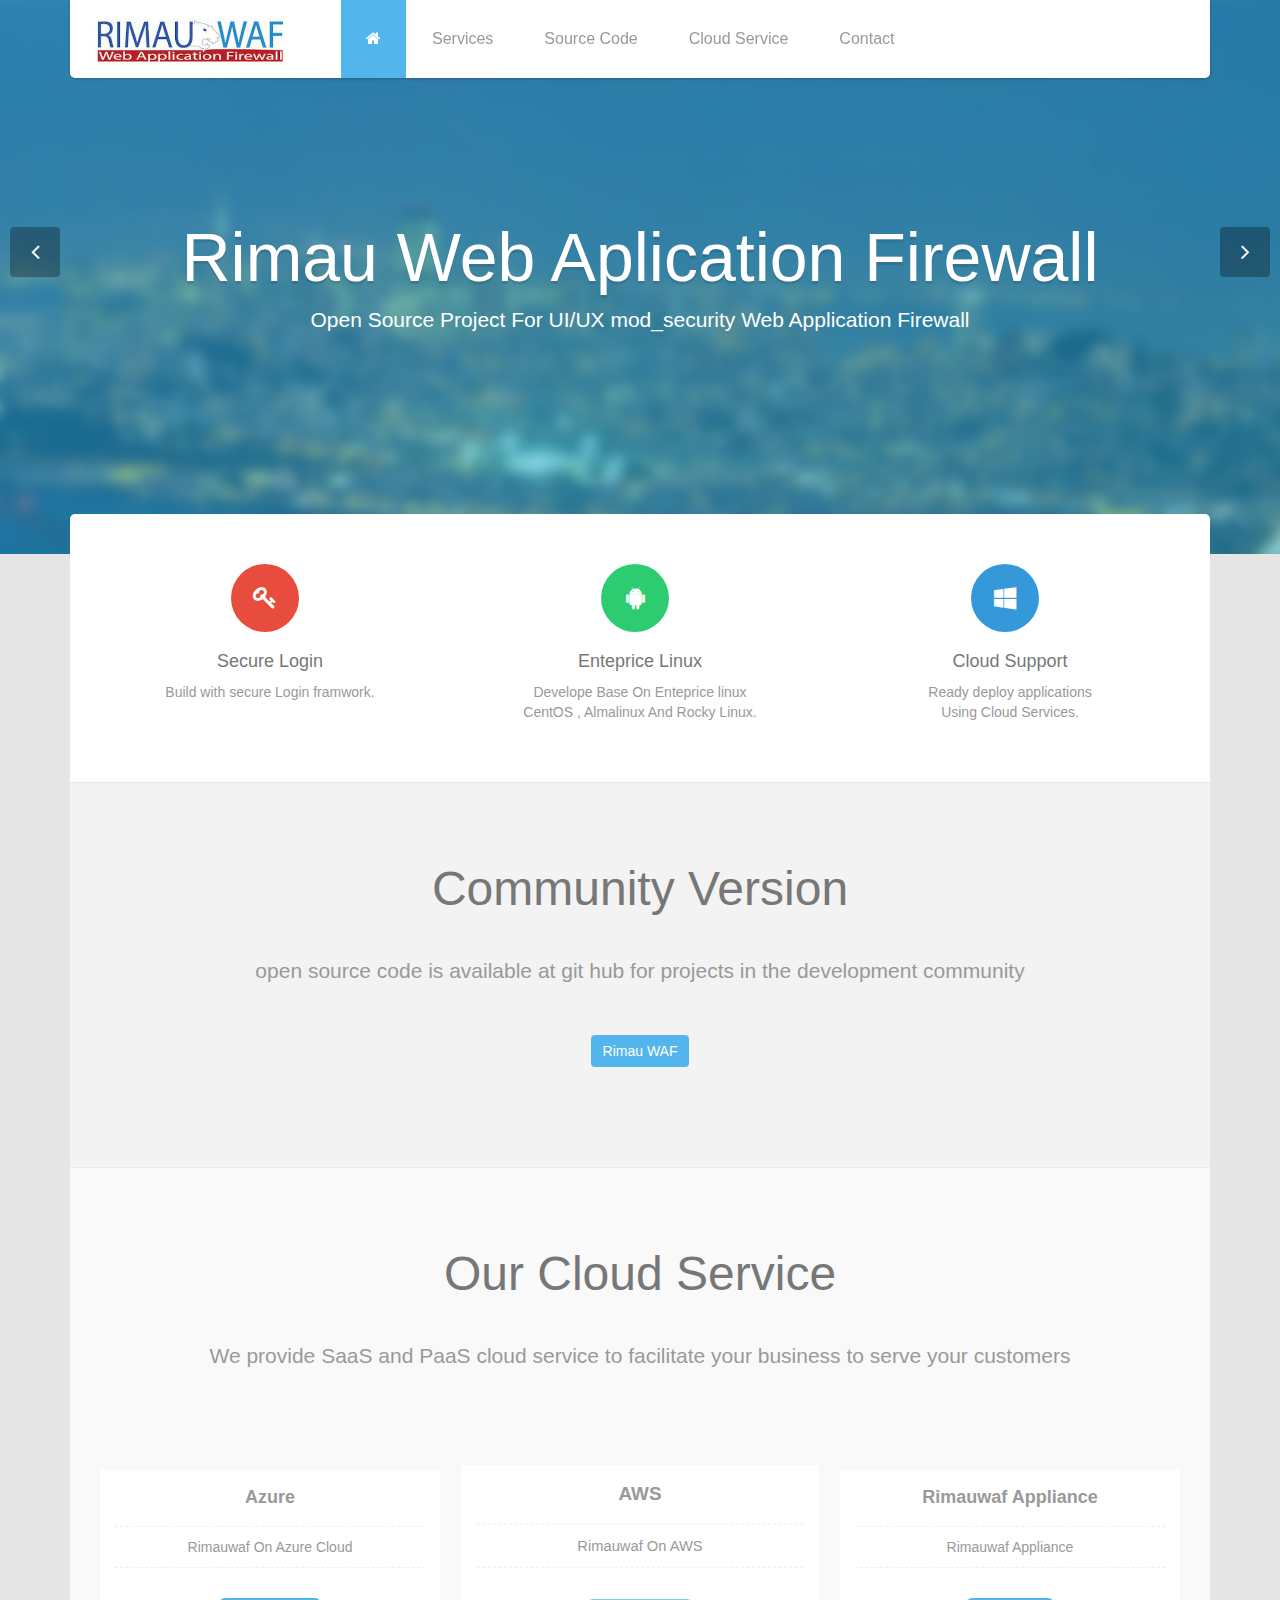
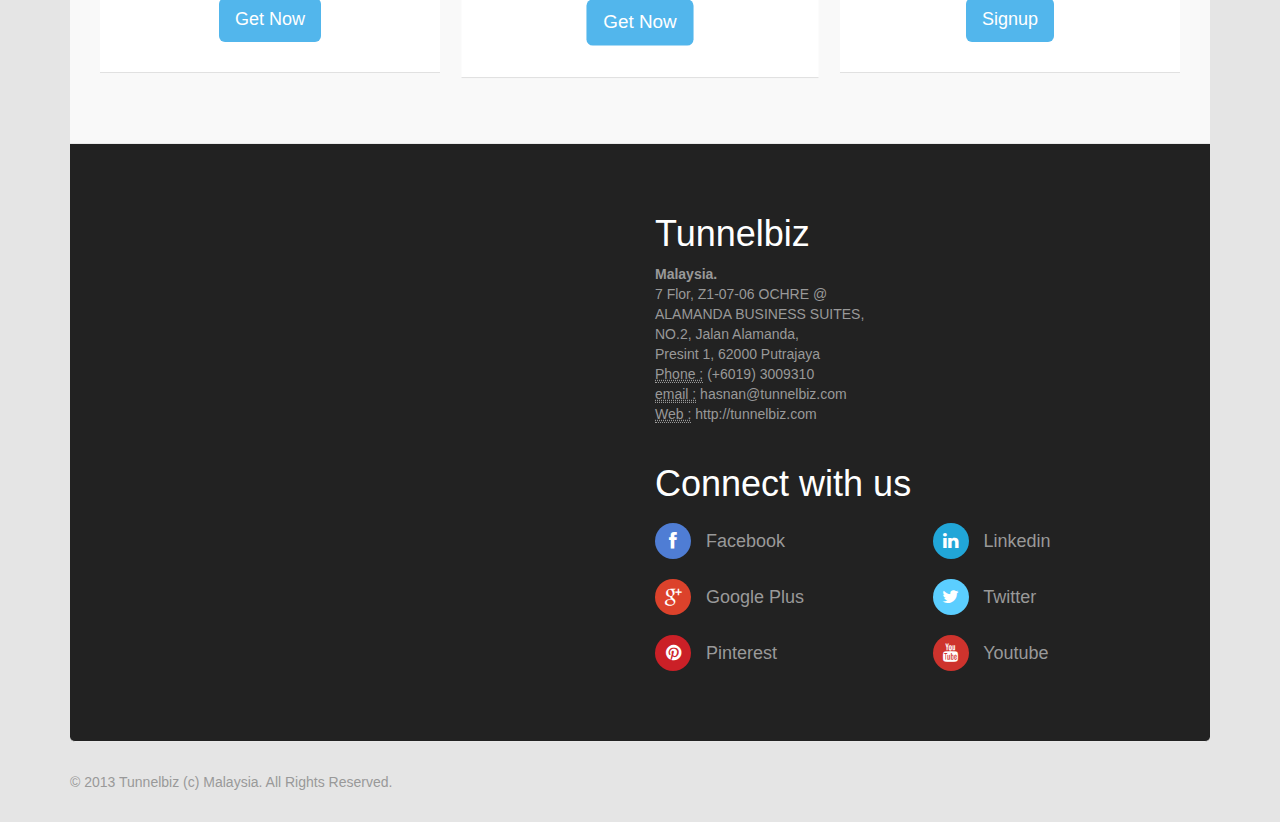
==== commit 3575a1d8: "update cloud" ====
--- a/docs/index.html
+++ b/docs/index.html
@@ -40,7 +40,6 @@
                         <li><a href="#services">Services</a></li>
                         <li><a href="#portfolio">Source Code</a></li>
                         <li><a href="#pricing">Cloud Service</a></li>
-                        <li><a href="#about-us">About Us</a></li>
                         <li><a href="#contact">Contact</a></li>
                     </ul>
                 </div>
@@ -106,103 +105,13 @@
         <div class="container">
             <div class="box">
                 <div class="center gap">
-                    <h2>Community Source Code Version</h2>
+                    <h2>Community Version</h2>
                     <p class="lead"> open source code is available at git hub for projects in the development community</p>
                 </div><!--/.center-->
                 <ul class="portfolio-filter">
                     <li><a class="btn btn-primary" href="https://github.com/asklinux/rimau-waf" data-filter=".bootstrap">Rimau WAF</a></li>
                   
-                </ul><!--/#portfolio-filter-->
-                <!--
-                <ul class="portfolio-items col-4">
-                    <li class="portfolio-item apps">
-                        <div class="item-inner">
-                            <div class="portfolio-image">
-                                <img src="images/portfolio/thumb/item1.jpg" alt="">
-                                <div class="overlay">
-                                    <a class="preview btn btn-danger" title="Lorem ipsum dolor sit amet" href="images/portfolio/full/item1.jpg"><i class="icon-eye-open"></i></a>             
-                                </div>
-                            </div>
-                            <h5>Lorem ipsum dolor sit amet</h5>
-                        </div>
-                    </li> 
-                    <li class="portfolio-item joomla bootstrap">
-                        <div class="item-inner">
-                            <div class="portfolio-image">
-                                <img src="images/portfolio/thumb/item2.jpg" alt="">
-                                <div class="overlay">
-                                    <a class="preview btn btn-danger" title="Lorem ipsum dolor sit amet" href="images/portfolio/full/item2.jpg"><i class="icon-eye-open"></i></a>  
-                                </div>
-                            </div> 
-                            <h5>Lorem ipsum dolor sit amet</h5>         
-                        </div>
-                    </li> 
-                    <li class="portfolio-item bootstrap wordpress">
-                        <div class="item-inner">
-                            <div class="portfolio-image">
-                                <img src="images/portfolio/thumb/item3.jpg" alt="">
-                                <div class="overlay">
-                                    <a class="preview btn btn-danger" title="Lorem ipsum dolor sit amet" href="images/portfolio/full/item3.jpg"><i class="icon-eye-open"></i></a>        
-                                </div> 
-                            </div>
-                            <h5>Lorem ipsum dolor sit amet</h5>          
-                        </div>           
-                    </li> 
-                    <li class="portfolio-item joomla wordpress apps">
-                        <div class="item-inner">
-                            <div class="portfolio-image">
-                                <img src="images/portfolio/thumb/item4.jpg" alt="">
-                                <div class="overlay">
-                                    <a class="preview btn btn-danger" title="Lorem ipsum dolor sit amet" href="images/portfolio/full/item4.jpg"><i class="icon-eye-open"></i></a>          
-                                </div>   
-                            </div>
-                            <h5>Lorem ipsum dolor sit amet</h5>        
-                        </div>           
-                    </li> 
-                    <li class="portfolio-item joomla html">
-                        <div class="item-inner">
-                            <div class="portfolio-image">
-                                <img src="images/portfolio/thumb/item5.jpg" alt="">
-                                <div class="overlay">
-                                    <a class="preview btn btn-danger" title="Lorem ipsum dolor sit amet" href="images/portfolio/full/item5.jpg"><i class="icon-eye-open"></i></a>          
-                                </div>  
-                            </div>
-                            <h5>Lorem ipsum dolor sit amet</h5>  
-                        </div>       
-                    </li> 
-                    <li class="portfolio-item wordpress html">
-                        <div class="item-inner">
-                            <div class="portfolio-image">
-                                <img src="images/portfolio/thumb/item6.jpg" alt="">
-                                <div class="overlay">
-                                    <a class="preview btn btn-danger" title="Lorem ipsum dolor sit amet" href="images/portfolio/full/item6.jpg"><i class="icon-eye-open"></i></a>           
-                                </div>  
-                            </div>
-                            <h5>Lorem ipsum dolor sit amet</h5>         
-                        </div>           
-                    </li> 
-                    <li class="portfolio-item joomla html">
-                        <div class="item-inner">
-                            <div class="portfolio-image">
-                                <img src="images/portfolio/thumb/item5.jpg" alt="">
-                                <div class="overlay">
-                                    <a class="preview btn btn-danger" title="Lorem ipsum dolor sit amet" href="images/portfolio/full/item5.jpg"><i class="icon-eye-open"></i></a>          
-                                </div>  
-                            </div>
-                            <h5>Lorem ipsum dolor sit amet</h5>  
-                        </div>       
-                    </li> 
-                    <li class="portfolio-item wordpress html">
-                        <div class="item-inner">
-                            <div class="portfolio-image">
-                                <img src="images/portfolio/thumb/item6.jpg" alt="">
-                                <div class="overlay">
-                                    <a class="preview btn btn-danger" title="Lorem ipsum dolor sit amet" href="images/portfolio/full/item6.jpg"><i class="icon-eye-open"></i></a>           
-                                </div>   
-                            </div>
-                            <h5>Lorem ipsum dolor sit amet</h5>        
-                        </div>         
-                    </li><!--/.portfolio-item-->
+                </ul>
                 </ul>   
             </div><!--/.box-->
         </div><!--/.container-->
@@ -219,24 +128,24 @@
                 <div id="pricing-table" class="row">
                     <div class="col-sm-4">
                         <ul class="plan">
-                            <li class="plan-name">Rimau Waf</li>
+                            <li class="plan-name">Azure</li>
                      
-                            <li>Online Support</li>
-                            <li class="plan-action"><a href="https://azuremarketplace.microsoft.com/en-us/marketplace/apps/tunnelbiz.rimauwaf_cloud?tab=Overview" class="btn btn-primary btn-lg">Signup</a></li>
+                            <li>Rimauwaf On Azure Cloud </li>
+                            <li class="plan-action"><a href="https://azuremarketplace.microsoft.com/en-us/marketplace/apps/tunnelbiz.rimauwaf_cloud?tab=Overview" class="btn btn-primary btn-lg">Get Now</a></li>
                         </ul>
                     </div><!--/.col-sm-4-->
                     <div class="col-sm-4">
                         <ul class="plan featured">
-                            <li class="plan-name">Linux optimizing </li>
-                             <li>Online Support</li>
-                            <li class="plan-action"><a href="https://azuremarketplace.microsoft.com/en-us/marketplace/apps/tunnelbiz.centos7phpoptimizingnginx" class="btn btn-primary btn-lg">Signup</a></li>
+                            <li class="plan-name">AWS </li>
+                             <li>Rimauwaf On AWS</li>
+                            <li class="plan-action"><a href="https://aws.amazon.com/marketplace/pp/prodview-5utg6mnoad6g2" class="btn btn-primary btn-lg">Get Now</a></li>
                         </ul>
                     </div><!--/.col-sm-4-->
                     <div class="col-sm-4">
                         <ul class="plan">
-                            <li class="plan-name">Other Service</li>
-                             <li>Forum Support</li>
-                            <li class="plan-action"><a href="https://azuremarketplace.microsoft.com/en-us/marketplace/apps?search=tunnelbiz&page=1" class="btn btn-primary btn-lg">Signup</a></li>
+                            <li class="plan-name">Rimauwaf Appliance</li>
+                             <li>Rimauwaf Appliance</li>
+                            <li class="plan-action"><a href="https://tunnelbiz.com/" class="btn btn-primary btn-lg">Signup</a></li>
                         </ul>
                     </div><!--/.col-sm-4-->
                 </div> 
@@ -244,74 +153,25 @@
         </div>
     </section><!--/#pricing-->
 
-    <section id="about-us">
-        <div class="container">
-            <div class="box">
-                <div class="center">
-                    <h2>About US</h2>
-                    <p class="lead">
-                        tunnelbiz is a SME company from malaysia that develops <br/> provides open source and provide linux server services</p>
-                </div>
-                <div class="gap"></div>
-                <div id="team-scroller" class="carousel scale">
-                    <div class="carousel-inner">
-                        
-                    </div>
-                    <a class="left-arrow" href="#team-scroller" data-slide="prev">
-                        <i class="icon-angle-left icon-4x"></i>
-                    </a>
-                    <a class="right-arrow" href="#team-scroller" data-slide="next">
-                        <i class="icon-angle-right icon-4x"></i>
-                    </a>
-                </div><!--/.carousel-->
-            </div><!--/.box-->
-        </div><!--/.container-->
-    </section><!--/#about-us-->
+
 
     <section id="contact">
         <div class="container">
             <div class="box last">
                 <div class="row">
                 <div class="col-sm-6">
-                        <!-- 
-                        <h1>Contact Form</h1>
-                        <p>Pellentesque habitant morbi tristique senectus et netus et malesuada fames ac turpis egestas.</p>
-                        <div class="status alert alert-success" style="display: none"></div>
-                        <form id="main-contact-form" class="contact-form" name="contact-form" method="post" action="sendemail.php" role="form">
-                            <div class="row">
-                                <div class="col-sm-6">
-                                    <div class="form-group">
-                                        <input type="text" class="form-control" required="required" placeholder="Name">
-                                    </div>
-                                </div>
-                                <div class="col-sm-6">
-                                    <div class="form-group">
-                                        <input type="text" class="form-control" required="required" placeholder="Email address">
-                                    </div>
-                                </div>
-                            </div>
-                            <div class="row">
-                                <div class="col-sm-12">
-                                    <div class="form-group">
-                                        <textarea name="message" id="message" required="required" class="form-control" rows="8" placeholder="Message"></textarea>
-                                    </div>
-                                    <div class="form-group">
-                                        <button type="submit" class="btn btn-danger btn-lg">Send Message</button>
-                                    </div>
-                                </div>
-                            </div>
-                        </form> -->
+                      
                     </div>
                     <div class="col-sm-6">
-                        <h1>Our Address</h1>
+                        <h1>Tunnelbiz</h1>
                         <div class="row">
                             <div class="col-md-6">
                                 <address>
-                                    <strong>Tunnelbiz.</strong><br>
-                                    No 35 Jalan P15 H<br>
-                                    Presint 15, Putrajaya<br>
-                                    <abbr title="Phone">Phone :</abbr> (6019) 3009310 <br/>
-                                    <abbr title="email">email :</abbr>  hasnan@tunnelbiz.com
+                                    <strong>Malaysia.</strong><br>
+                                    7 Flor, Z1-07-06 OCHRE @ ALAMANDA BUSINESS SUITES,<br> NO.2, Jalan Alamanda,<br> Presint 1, 62000 Putrajaya<br>
+                                    <abbr title="Phone">Phone :</abbr> (+6019) 3009310 <br/>
+                                    <abbr title="email">email :</abbr>  hasnan@tunnelbiz.com <br/>
+                                    <abbr title="web">Web :</abbr>  http://tunnelbiz.com
                                 </address>
                             </div>
                             <div class="col-md-6">
--- a/docs/css/main.css
+++ b/docs/css/main.css
@@ -476,7 +476,7 @@
   margin-left: 20px;
   width: 200px;
   height: 78px;
-  background: url(../images/logo.png) no-repeat 0 50%;
+  background: url(../img/rimauwaf2.jpeg) no-repeat 0 50%;
 }
 .navbar-default .navbar-nav > li {
   margin-left: 1px;
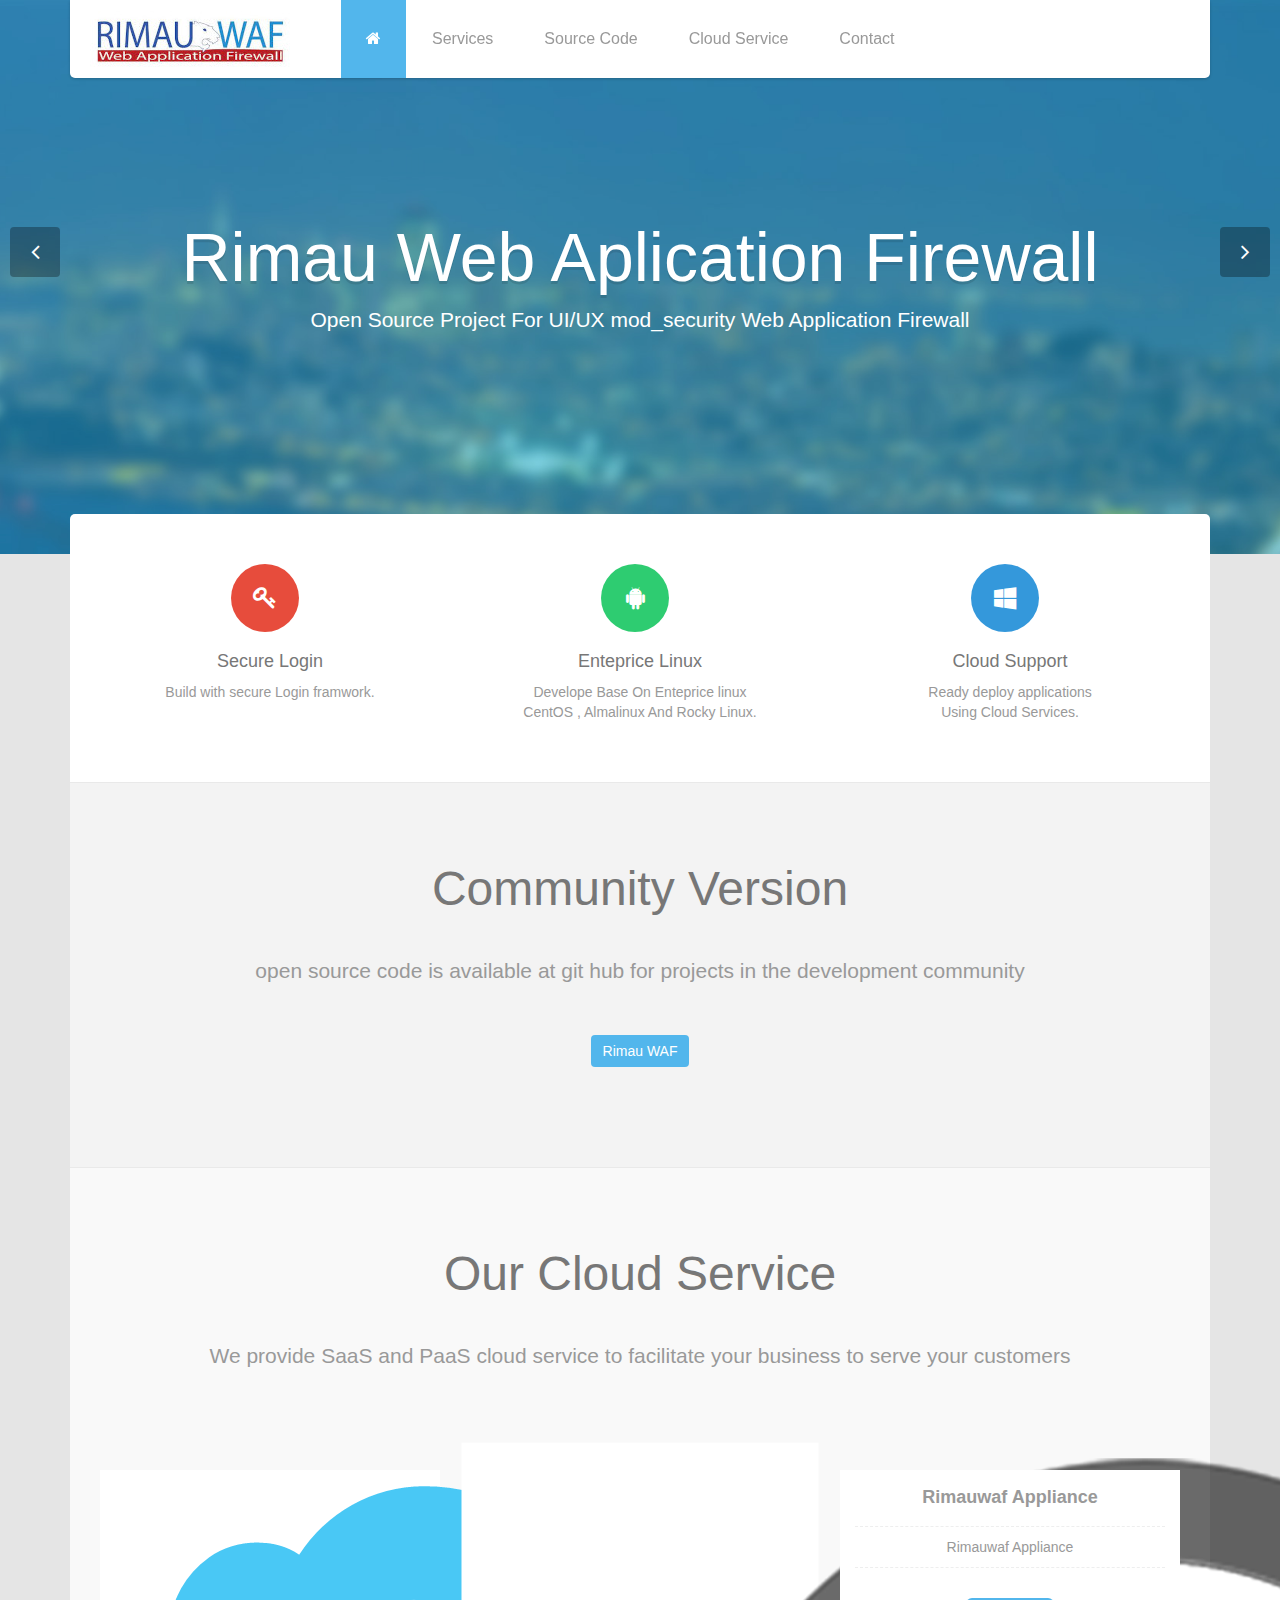
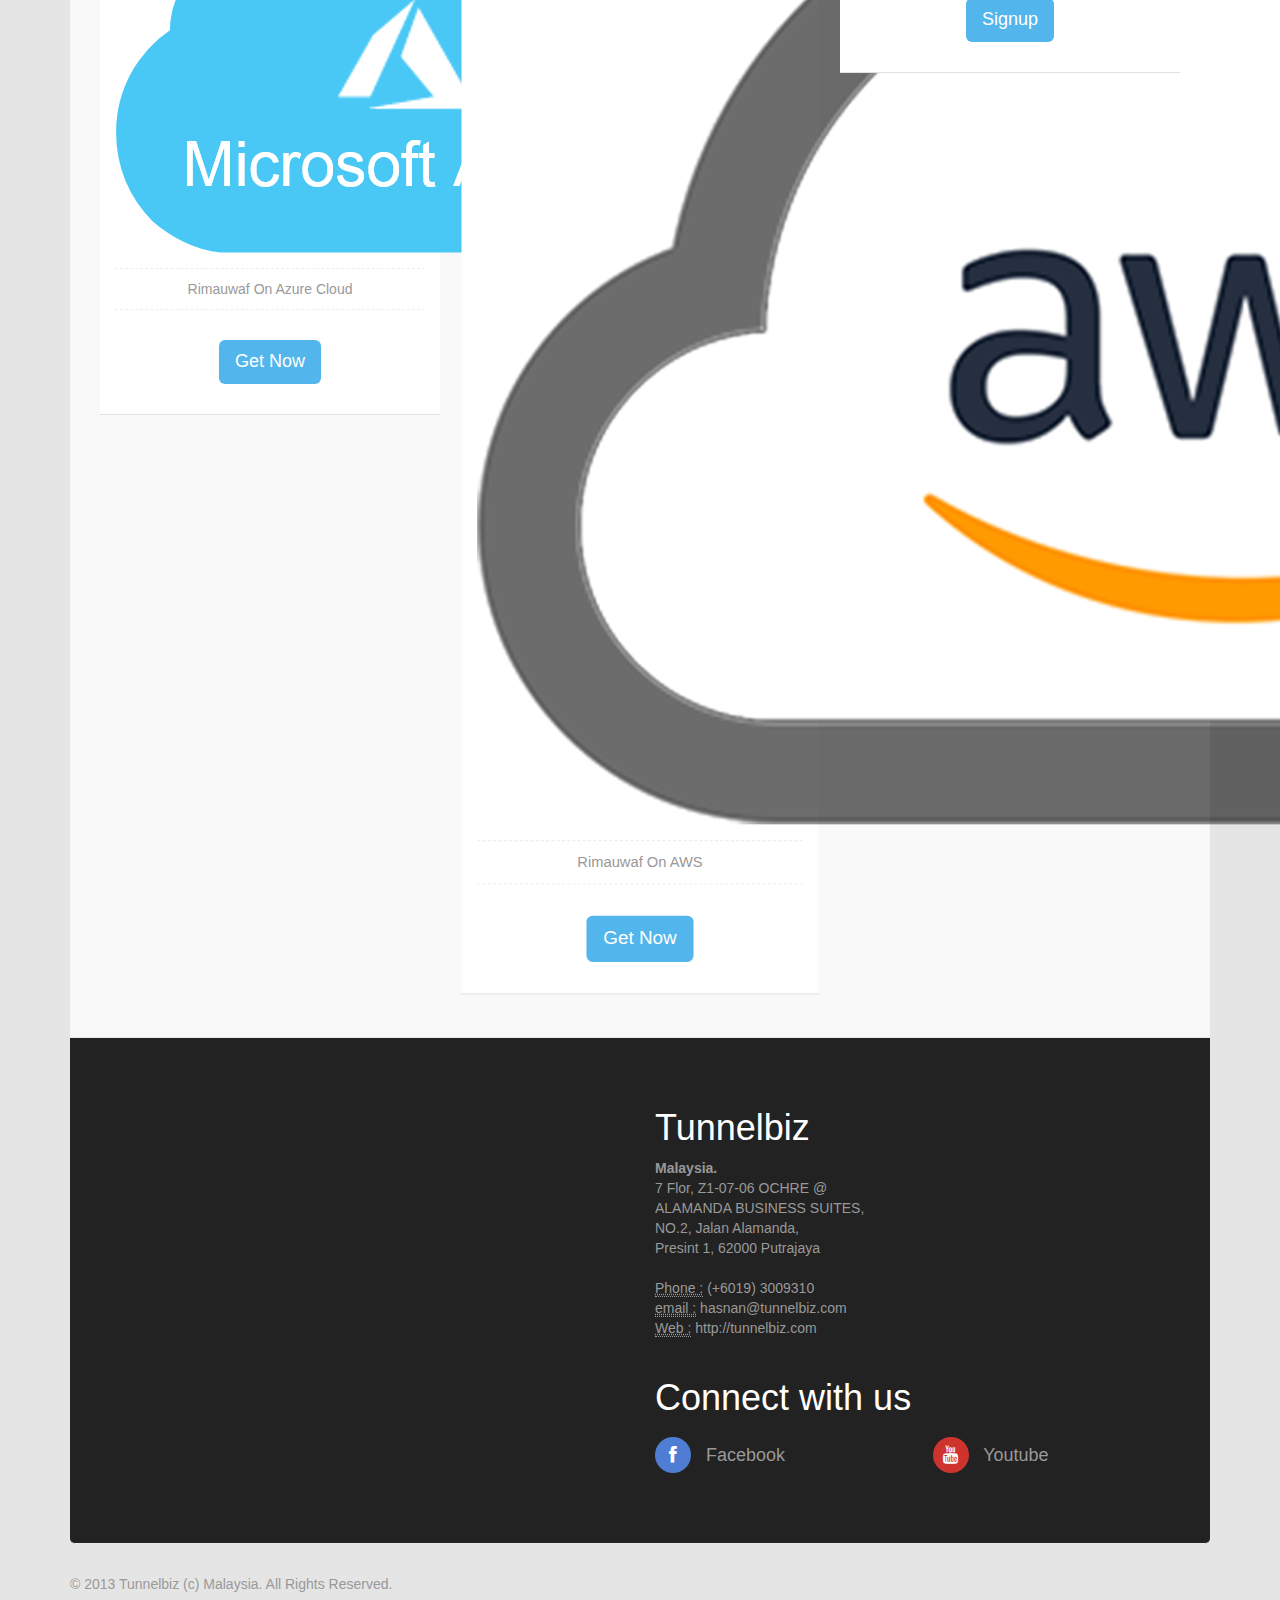
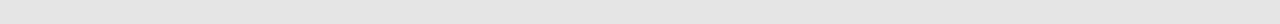
==== commit 0fe56a5c: "update image" ====
--- a/docs/index.html
+++ b/docs/index.html
@@ -128,7 +128,7 @@
                 <div id="pricing-table" class="row">
                     <div class="col-sm-4">
                         <ul class="plan">
-                            <li class="plan-name">Azure</li>
+                            <li class="plan-name"><img src="img/azure.png" alt="Azure">       </li>
                      
                             <li>Rimauwaf On Azure Cloud </li>
                             <li class="plan-action"><a href="https://azuremarketplace.microsoft.com/en-us/marketplace/apps/tunnelbiz.rimauwaf_cloud?tab=Overview" class="btn btn-primary btn-lg">Get Now</a></li>
@@ -136,7 +136,7 @@
                     </div><!--/.col-sm-4-->
                     <div class="col-sm-4">
                         <ul class="plan featured">
-                            <li class="plan-name">AWS </li>
+                            <li class="plan-name"><img src="img/aws.png" alt="AWS">    </li>
                              <li>Rimauwaf On AWS</li>
                             <li class="plan-action"><a href="https://aws.amazon.com/marketplace/pp/prodview-5utg6mnoad6g2" class="btn btn-primary btn-lg">Get Now</a></li>
                         </ul>
@@ -169,6 +169,7 @@
                                 <address>
                                     <strong>Malaysia.</strong><br>
                                     7 Flor, Z1-07-06 OCHRE @ ALAMANDA BUSINESS SUITES,<br> NO.2, Jalan Alamanda,<br> Presint 1, 62000 Putrajaya<br>
+                                    <br/>
                                     <abbr title="Phone">Phone :</abbr> (+6019) 3009310 <br/>
                                     <abbr title="email">email :</abbr>  hasnan@tunnelbiz.com <br/>
                                     <abbr title="web">Web :</abbr>  http://tunnelbiz.com
@@ -190,14 +191,11 @@
                             <div class="col-md-6">
                                 <ul class="social">
                                     <li><a href="https://www.facebook.com/tunnelbiz"><i class="icon-facebook icon-social"></i> Facebook</a></li>
-                                    <li><a href="#"><i class="icon-google-plus icon-social"></i> Google Plus</a></li>
-                                    <li><a href="#"><i class="icon-pinterest icon-social"></i> Pinterest</a></li>
+                                    
                                 </ul>
                             </div>
                             <div class="col-md-6">
                                 <ul class="social">
-                                    <li><a href="#"><i class="icon-linkedin icon-social"></i> Linkedin</a></li>
-                                    <li><a href="#"><i class="icon-twitter icon-social"></i> Twitter</a></li>
                                     <li><a href="https://www.youtube.com/channel/UCMfpNSuy1Q7-bYvd28bG5cg"><i class="icon-youtube icon-social"></i> Youtube</a></li>
                                 </ul>
                             </div>
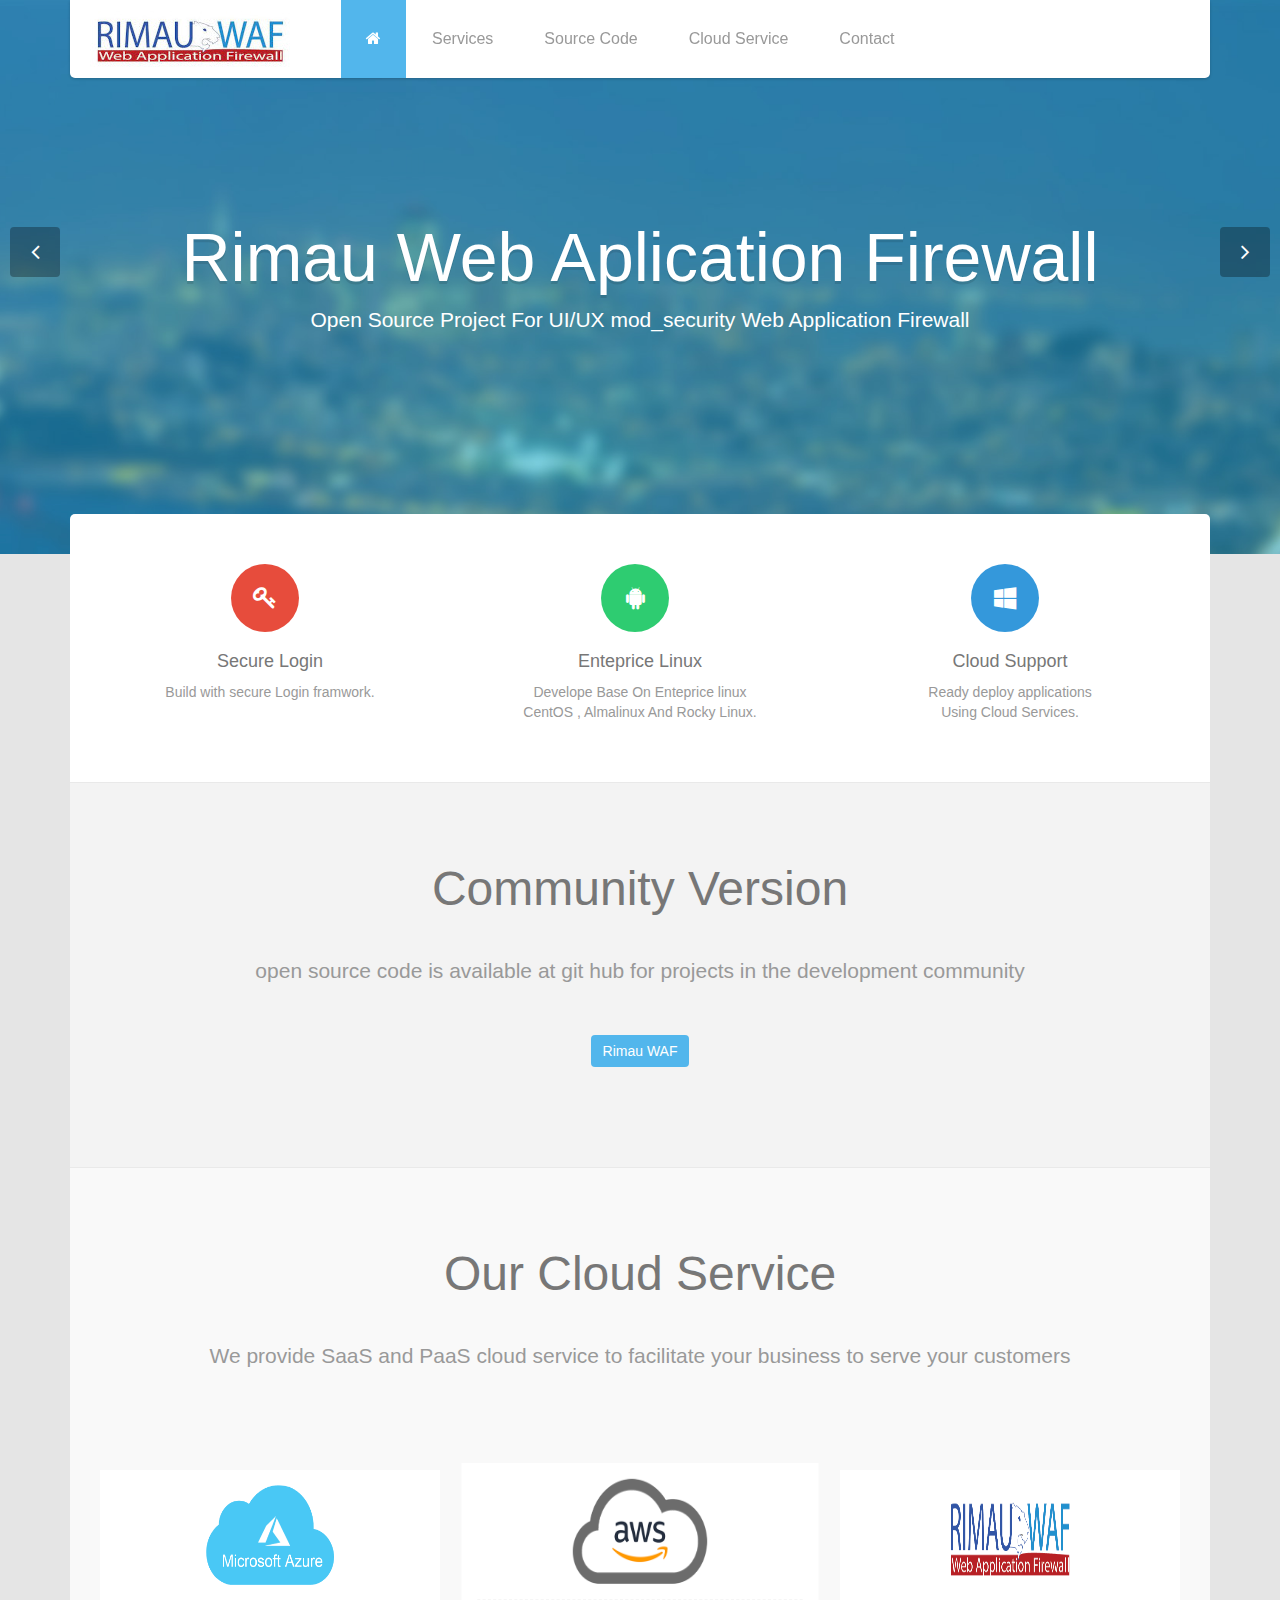
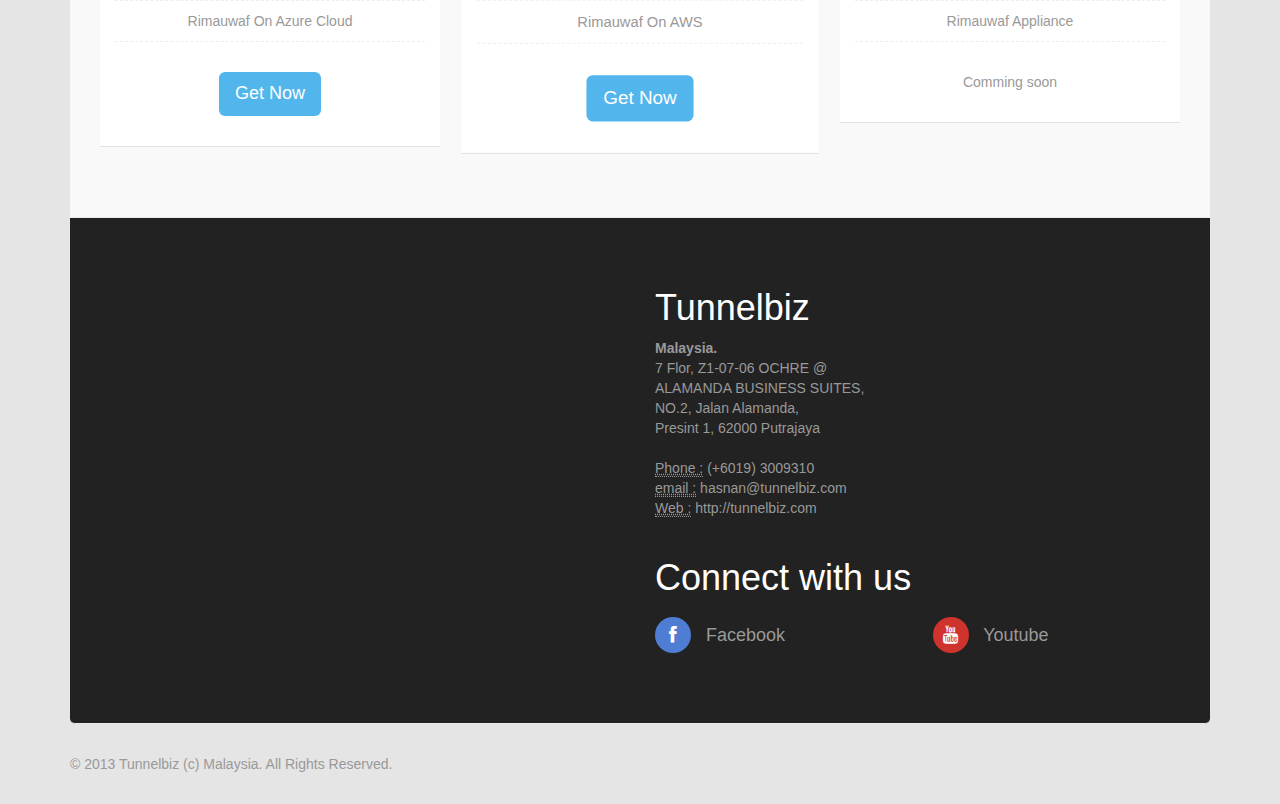
==== commit 940c588a: "update image" ====
--- a/docs/index.html
+++ b/docs/index.html
@@ -128,7 +128,7 @@
                 <div id="pricing-table" class="row">
                     <div class="col-sm-4">
                         <ul class="plan">
-                            <li class="plan-name"><img src="img/azure.png" alt="Azure">       </li>
+                            <li class="plan-name"><img src="img/azure.png" alt="Azure" width="128" height="100">       </li>
                      
                             <li>Rimauwaf On Azure Cloud </li>
                             <li class="plan-action"><a href="https://azuremarketplace.microsoft.com/en-us/marketplace/apps/tunnelbiz.rimauwaf_cloud?tab=Overview" class="btn btn-primary btn-lg">Get Now</a></li>
@@ -136,16 +136,21 @@
                     </div><!--/.col-sm-4-->
                     <div class="col-sm-4">
                         <ul class="plan featured">
-                            <li class="plan-name"><img src="img/aws.png" alt="AWS">    </li>
+                            <li class="plan-name"><img src="img/aws.png" alt="AWS" width="128" height="100">    </li>
                              <li>Rimauwaf On AWS</li>
-                            <li class="plan-action"><a href="https://aws.amazon.com/marketplace/pp/prodview-5utg6mnoad6g2" class="btn btn-primary btn-lg">Get Now</a></li>
+                            <li class="plan-action">
+                                   <a href="https://aws.amazon.com/marketplace/pp/prodview-5utg6mnoad6g2" class="btn btn-primary btn-lg">Get Now</a> 
+                                 
+                            </li>
                         </ul>
                     </div><!--/.col-sm-4-->
                     <div class="col-sm-4">
                         <ul class="plan">
-                            <li class="plan-name">Rimauwaf Appliance</li>
+                            <li class="plan-name"><img src="img/rimauwaf.png" alt="Azure" width="128" height="100"> </li>
                              <li>Rimauwaf Appliance</li>
-                            <li class="plan-action"><a href="https://tunnelbiz.com/" class="btn btn-primary btn-lg">Signup</a></li>
+                            <li class="plan-action"> <!--<a href="https://tunnelbiz.com/" class="btn btn-primary btn-lg">Signup</a>-->
+                                Comming soon
+                            </li>
                         </ul>
                     </div><!--/.col-sm-4-->
                 </div> 
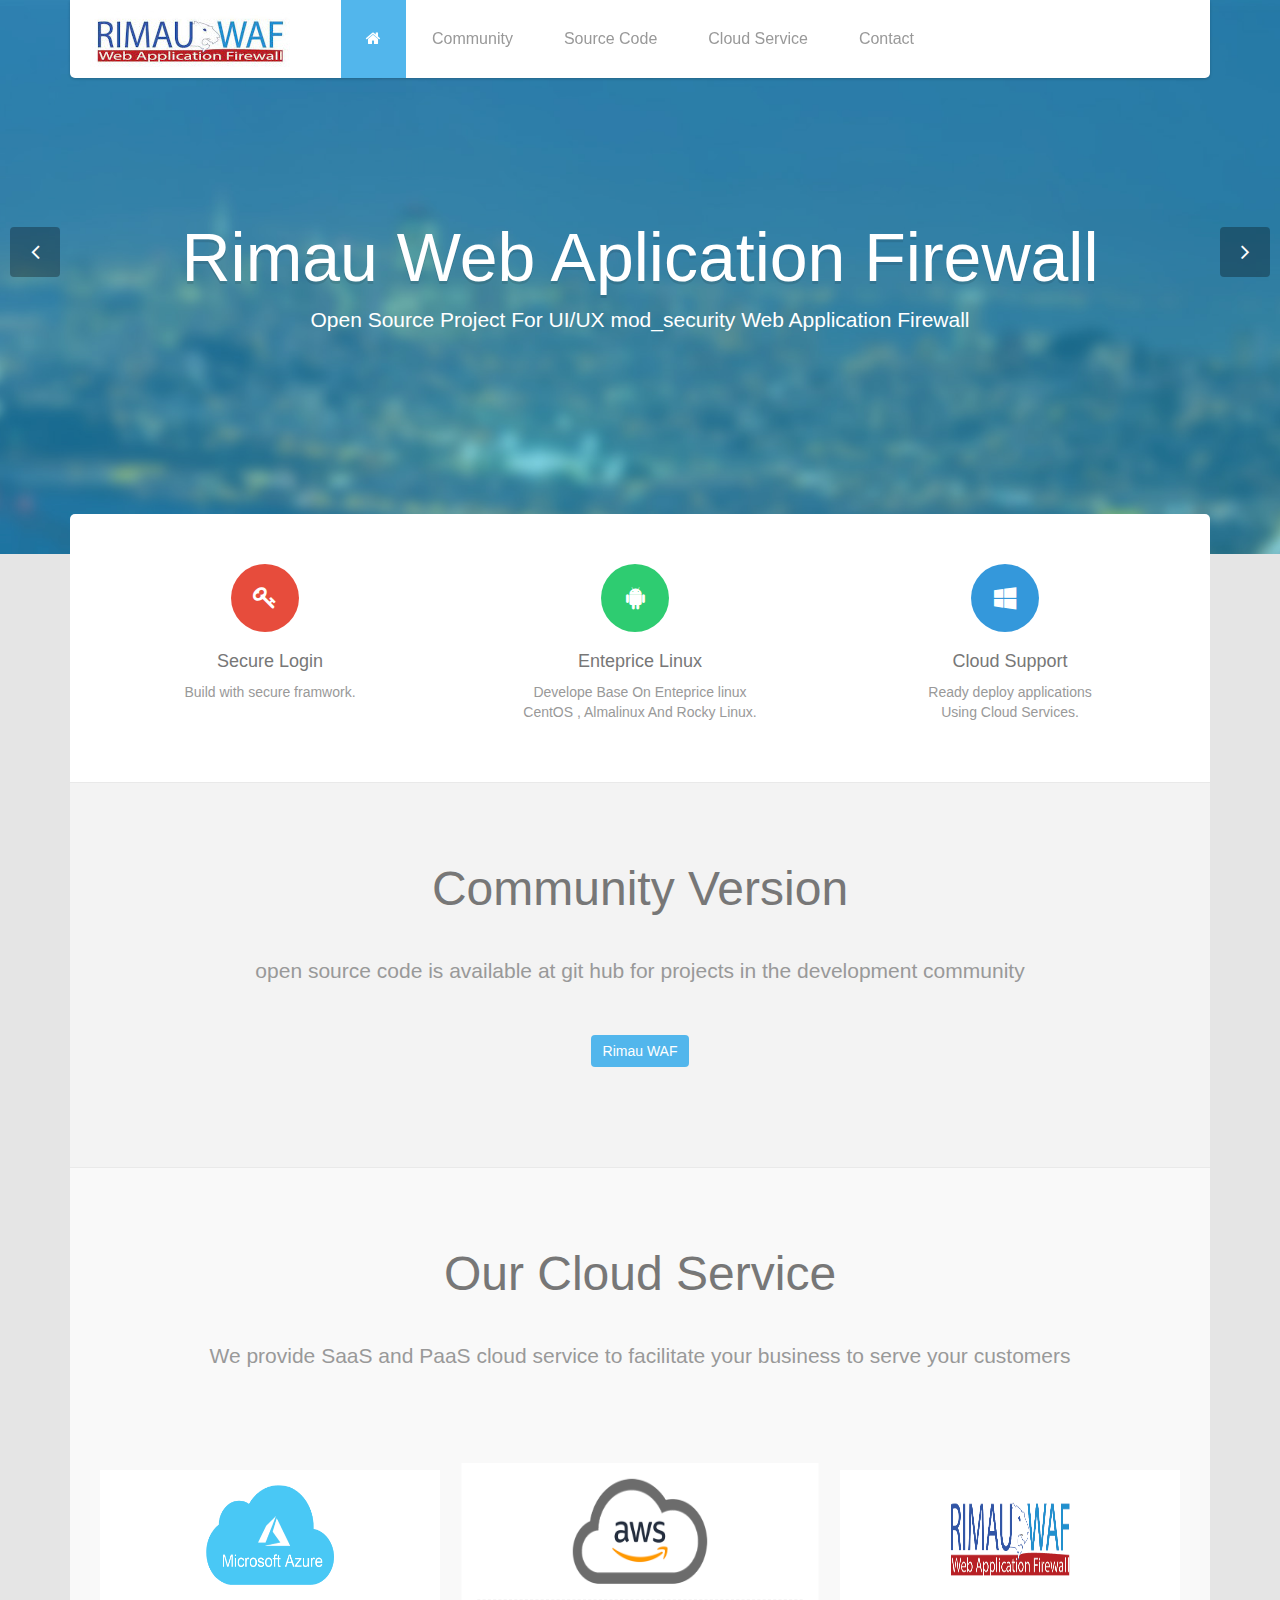
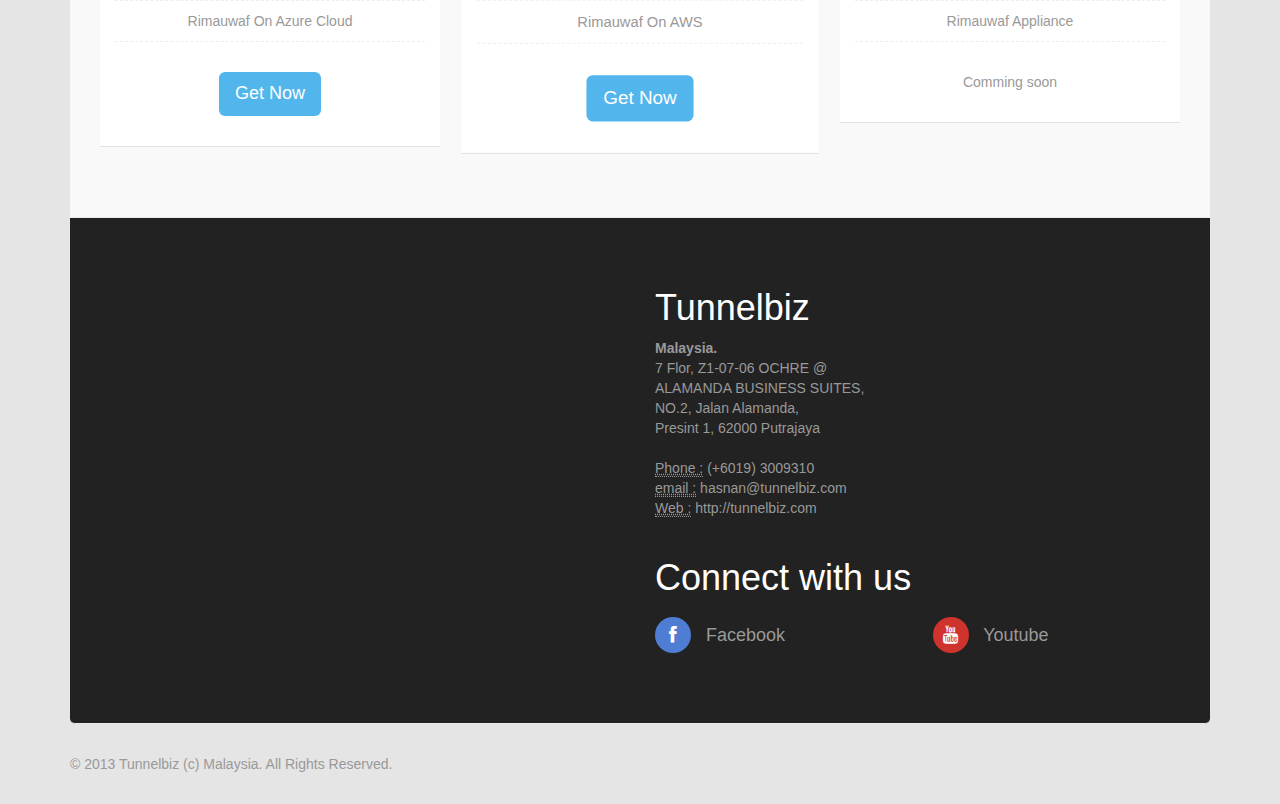
==== commit d32d4425: "update image" ====
--- a/docs/index.html
+++ b/docs/index.html
@@ -37,7 +37,7 @@
                 <div class="collapse navbar-collapse">
                     <ul class="nav navbar-nav">
                         <li class="active"><a href="#main-slider"><i class="icon-home"></i></a></li>
-                        <li><a href="#services">Services</a></li>
+                        <li><a href="#services">Community</a></li>
                         <li><a href="#portfolio">Source Code</a></li>
                         <li><a href="#pricing">Cloud Service</a></li>
                         <li><a href="#contact">Contact</a></li>
@@ -78,7 +78,7 @@
                         <div class="center">
                             <i class="icon-key icon-md icon-color1"></i>
                             <h4>Secure Login</h4>
-                            <p>Build with secure Login framwork.</p>
+                            <p>Build with secure framwork.</p>
                         </div>
                     </div><!--/.col-md-4-->
                     <div class="col-md-4 col-sm-6">
